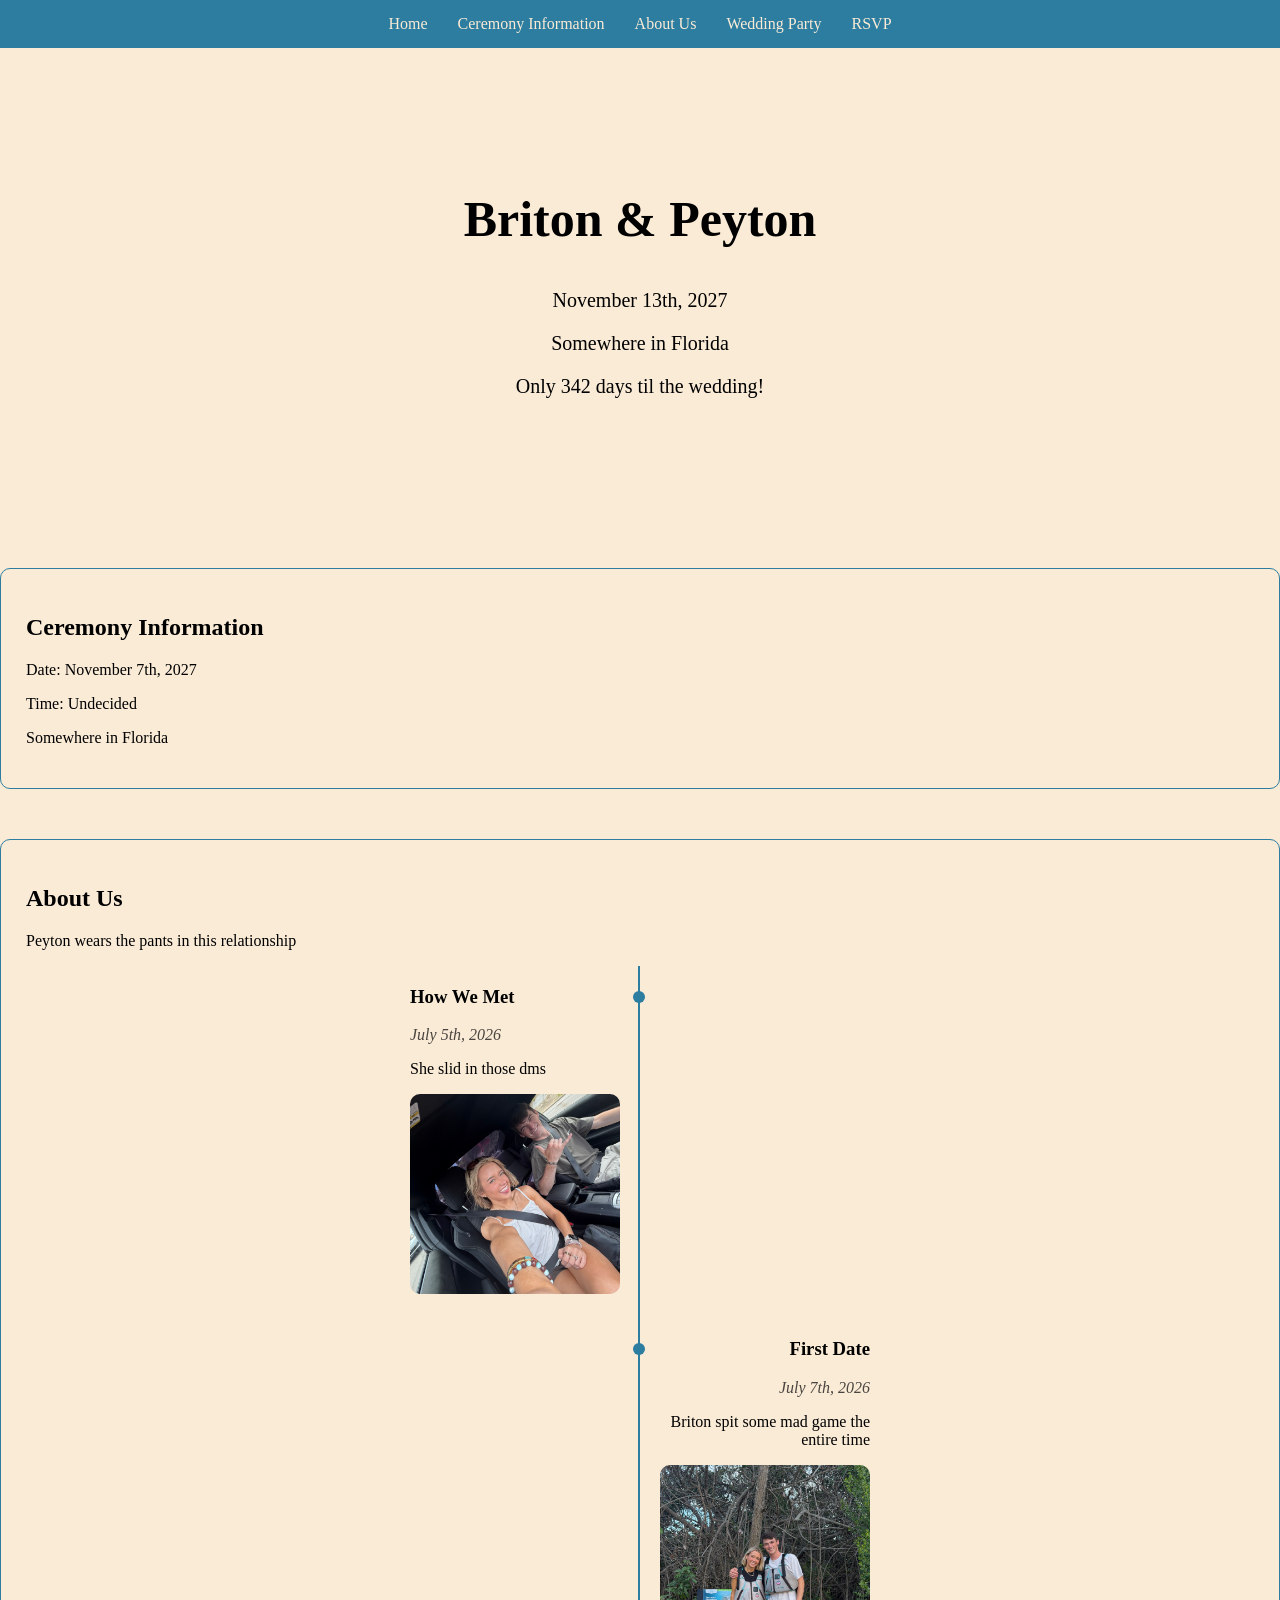
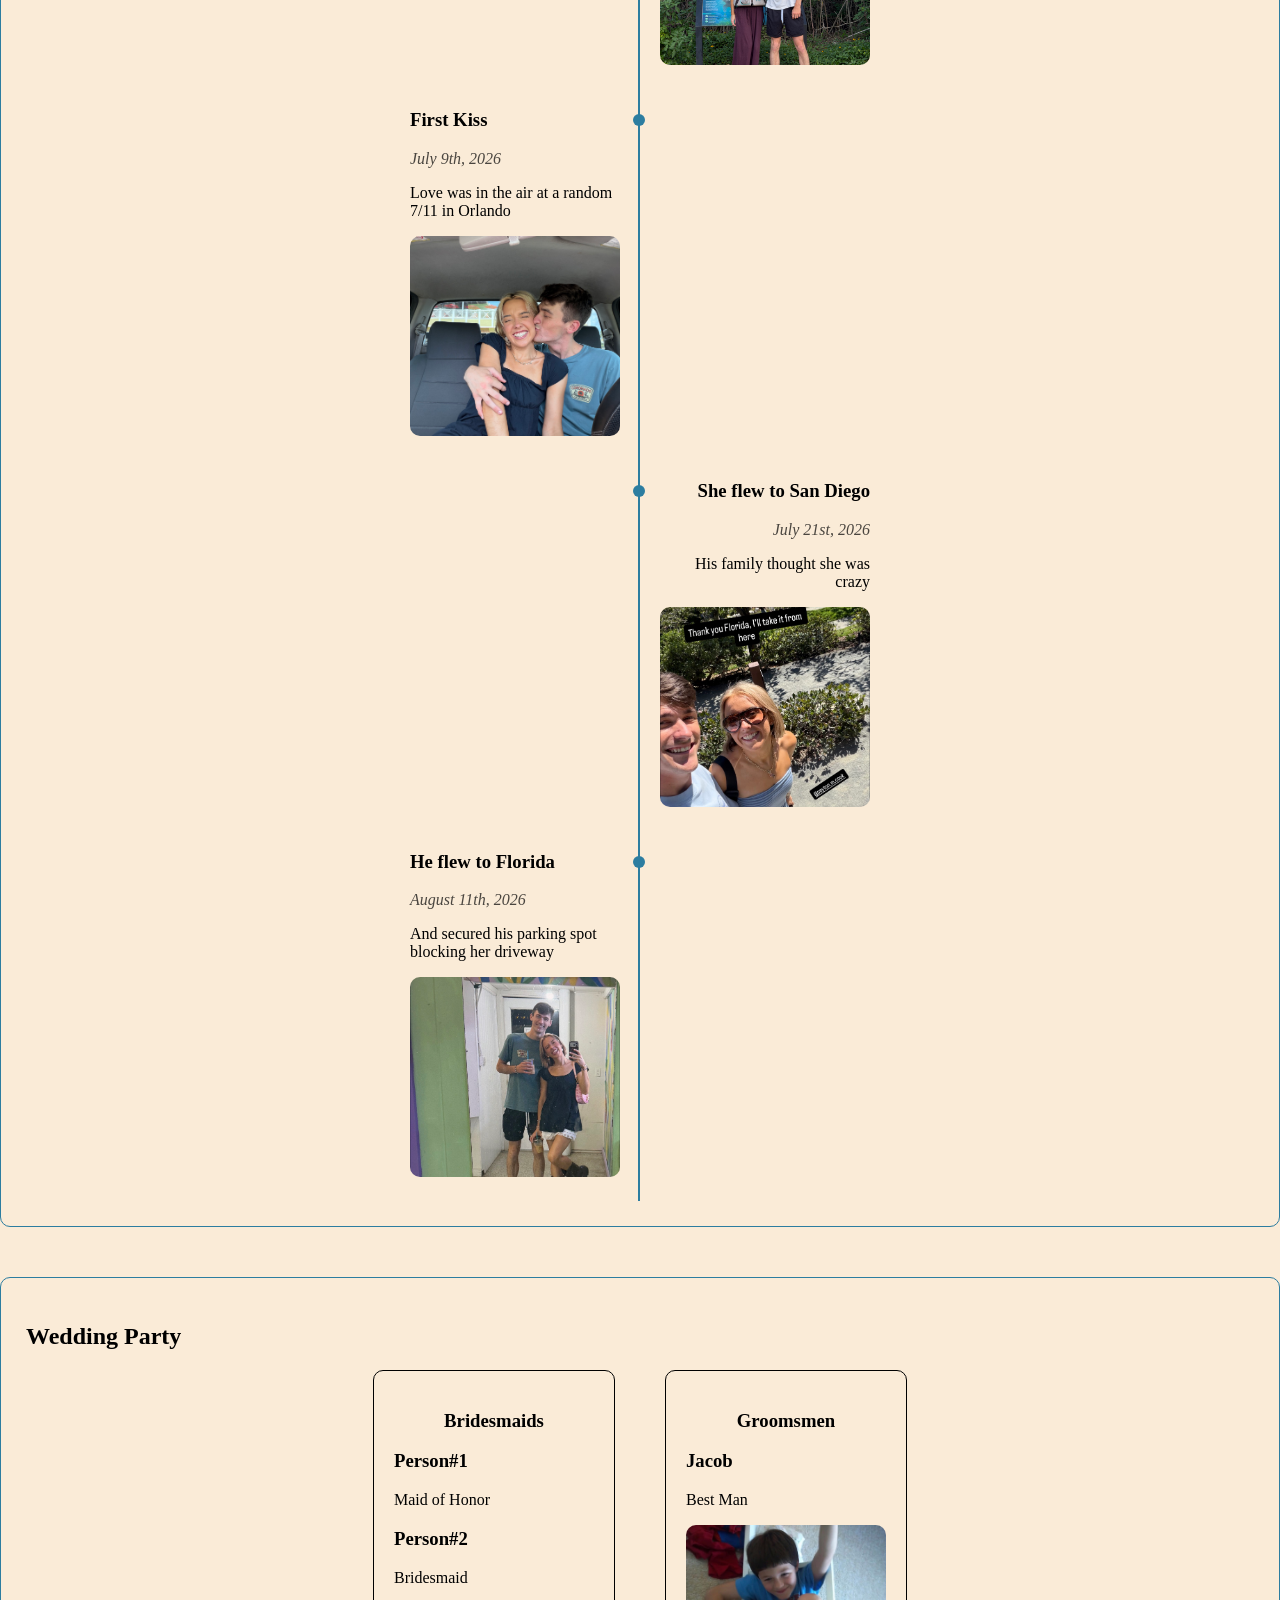
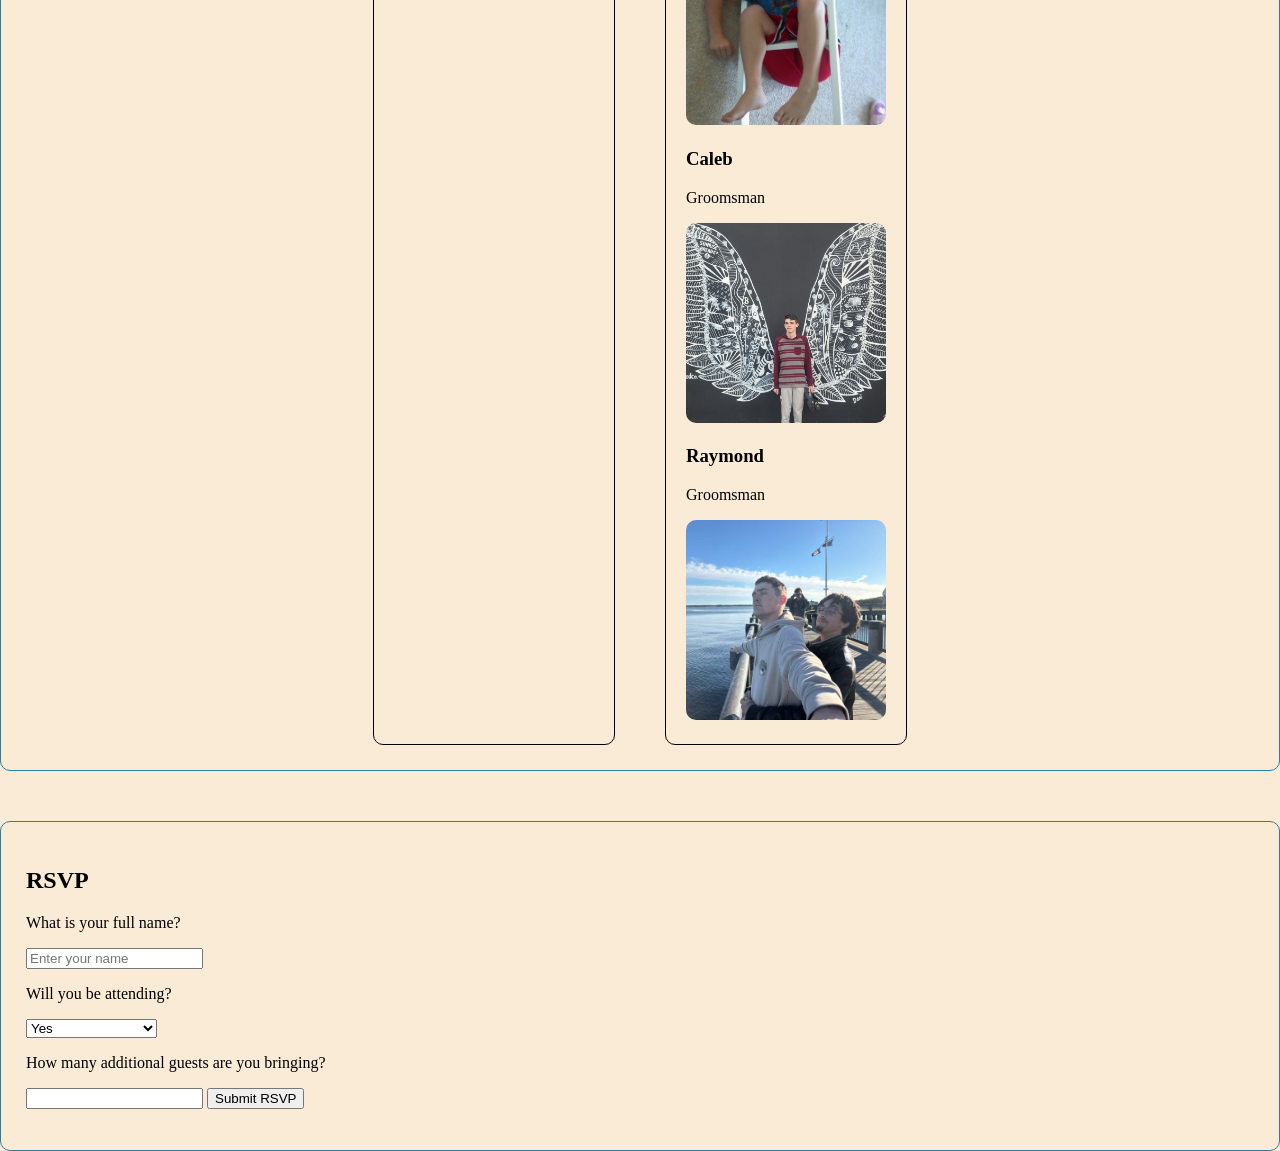
==== index.html @ 360da3d6 "Timelineadditions" ====
<!DOCTYPE html>
<html lang="en">
<head>
    <link rel="stylesheet" href="style.css">
    <meta charset="UTF-8">
    <meta name="viewport" content="width=device-width, initial-scale=1.0">
    <title>Breyton</title>
</head>
<!--NAVIGATION MENU-->
<body>
    <nav class="menu">
        <a href="#">Home</a>
        <a href="#ceremony">Ceremony Information</a>
        <a href="#about">About Us</a>
        <a href="#party">Wedding Party</a>
        <a href="#rsvp">RSVP</a>

</nav>
<section class="hero">
    <h1>
        Briton & Peyton
    </h1>
    <p>
        November 13th, 2027
    </p>
    <p>
        Somewhere in Florida
    </p>
    <p id="countdown">
        Countdown goes here
    </p>
</section>
<!--CEREMONY INFORMATION-->
<section id="ceremony">
    <h2>Ceremony Information</h2>
    <p>Date: November 7th, 2027</p>
    <p>Time: Undecided</p>
    <p>Somewhere in Florida</p>
</section>
<!--ABOUT US INFORMATION-->
<section id="about"> 
    <h2>About Us</h2>
    <p>Peyton wears the pants in this relationship</p>
    <div class="timeline">
        <div class="timeline-event">
            <h3>How We Met</h3>
            <p class="timeline-date">July 5th, 2026</p>
            <p>She slid in those dms</p>
            <img class="timeline-photo" src="images/IMG_6500.JPEG" alt="hangloose car">
        </div>
        <div class="timeline-event">
            <h3>First Date</h3>
            <p class="timeline-date">July 7th, 2026</p>
            <p>Briton spit some mad game the entire time</p>
            <img class="timeline-photo" src="images/IMG_2061_Original.jpg" alt="kayaking">
        </div>
        <div class="timeline-event">
            <h3>First Kiss</h3>
            <p class="timeline-date">July 9th, 2026</p>
            <p>Love was in the air at a random 7/11 in Orlando</p>
            <img class="timeline-photo" src="images/IMG_2457.jpeg" alt="cheek kiss">
        </div>
        <div class="timeline-event">
            <h3>She flew to San Diego</h3>
            <p class="timeline-date">July 21st, 2026</p>
            <p>His family thought she was crazy</p>
            <img class="timeline-photo san-diego-photo" src="images/instastory1.jpeg" alt="sandiegotrip">
        </div>
        <div class="timeline-event">
            <h3>He flew to Florida</h3>
            <p class="timeline-date">August 11th, 2026</p>
            <p>And secured his parking spot blocking her driveway</p>
            <img class="timeline-photo san-diego-photo" src="images/instastory2.jpeg" alt="floridatrip">            
        </div>
    </div>
</section>
<!--WEDDING PARTY INFORMATION-->
<section id="party">
    <h2>Wedding Party</h2>
    <div class="party-groups">
    <div>
        <h3 class="group-title">
            Bridesmaids
        </h3>
        <h3>
            Person#1
        </h3>
        <p>
            Maid of Honor
        </p>
        <h3>
            Person#2
        </h3>
        <p>
            Bridesmaid
        </p>
    </div>
    <div>
        <h3 class="group-title">
            Groomsmen
        </h3>
        <h3>
            Jacob
        </h3>
        <p>
            Best Man
        </p>
        <img class="timeline-photo" src="images/jacob.jpeg" alt="jacob">
        <h3>
            Caleb
        </h3>
        <p>
            Groomsman
        </p>
        <img class="timeline-photo" src="images/caleb.jpeg" alt="caleb">
        <h3>Raymond</h3>
        <p>Groomsman</p>
        <img class="timeline-photo" src="images/raymond.jpeg" alt="raymond">
    
    </div> 
    </div>
</section>
<section id="rsvp">
    <h2>RSVP</h2>
    <p>What is your full name?</p>
    <input type="text" id="guest-name" placeholder="Enter your name">
    <p>Will you be attending?</p>
    <select id="attending">
        <option>Yes</option>
        <option>ABSOLUTELY not</option>
    </select>
    <p>How many additional guests are you bringing?</p>
    <input type="number" id="guest-count">
    <button id="submit-rsvp">Submit RSVP</button>
    <p id="rsvp-message"></p>
</section>
<script src="script.js"></script>
</body>
</html>
---- style.css ----
body {
    margin: 0;
    overflow-x:hidden;
    background-color:antiquewhite;
}
.menu{
    display: flex;
    gap: 30px;
    background-color: #2c7da0;
    padding: 15px;
    width: 100%;
    box-sizing: border-box;
    justify-content: center;
    position: sticky;
    top: 0;
    z-index: 1000;
}
.menu a{
    text-decoration: none;
    color: antiquewhite;
    transition: color 0.3s, transform 1.0s;
    display: inline-block;
}
.menu a:hover {
    font-weight: bold;
    transform: scale(1.1);
}
#ceremony, #about, #party, #rsvp {
    margin-top: 50px;
    border: 1px solid #2c7da0;
    padding: 25px;
    border-radius: 10px;
    scroll-margin-top: 200px;
}
.party-groups {
    display: flex;
    gap: 50px;
    justify-content: center;

}
.party-groups div{
    background-color: antiquewhite;
    padding: 20px;
    border: 1px solid black;
    border-radius: 10px;
    width: 200px;
}
.group-title {
    text-align: center;
}
.hero {
    text-align: center;
    padding: 100px 20px;
}

.hero h1 {
    font-size: 50px;
}
.hero p{
    font-size: 20px;
}
.timeline-event {
    padding: 20px;
    position: relative;
    width: 50%;
    box-sizing: border-box;
}
.timeline {
    width: 500px;
    margin: auto;
    position: relative;
}
.timeline-event::before {
    content: "";
    width: 12px;
    height: 12px;
    display: block;
    background-color: #2c7da0;
    border-radius: 50%;
    position: absolute;
    transform: translate(50%);
    top: 25px;
    right: 1px;
}
.timeline-event h3 {
    margin-top: 0;
    color: rgb(0, 0, 0);
}
.timeline-event:nth-child(even)::before {
    left: -13px;
    right: auto;
}
.timeline-event:nth-child(even) {
    text-align: right;
    margin-left: 50%;
}
.timeline-date {
    font-style: italic;
    opacity: 0.7;
    margin: 5px 0;
}
.timeline::before {
    content: "";
    width: 2px;
    height: 100%;
    background-color: #2c7da0;
    position: absolute;
    left: calc(50% - 1px);
    transform: translateX(-50%);
}
.timeline-photo {
    width: 100%;
    height: 200px;
    border-radius: 10px;
    object-fit: cover;
    transition: transform 0.3s;
}
.san-diego-photo {
    object-position: center 40%;
}
.timeline-photo:hover {
    transform: scale(1.05);
}
html {
    scroll-behavior: smooth;
    scroll-padding-top: 65px;
}
@media (max-width: 600px) {
     html {
        scroll-padding-top: 220px;
    }
    .timeline::before {
        left: 0;
        transform: none;
    }
    .timeline-event::before {
        left: 1px;
        right: auto;
        transform: translateX(-50%);
    }
    .timeline-event:nth-child(even)::before {
        left: 1px;
        right: auto;
        transform: translateX(-50%);
    }
    .party-groups {
        flex-direction: column;
    }
    .menu {
        flex-direction: column;
        gap: 20px;
        transition: transform 0.3s;
        align-items: center;
    }
    .timeline {
        width: 100%;
    }
    .timeline-event {
        width: 100%;
        margin-left: 0;
        text-align: left;
    }
        .timeline-event:nth-child(even) {
        margin-left: 0;
        text-align: left;
    }
    #ceremony, #about, #party {
    scroll-margin-top: 145px;
    }
    .timeline-photo {
        height: auto;
        object-fit: contain;
    }
    .menu a:hover {
    font-weight: bold;
    transform: scale(1.03);
}
}
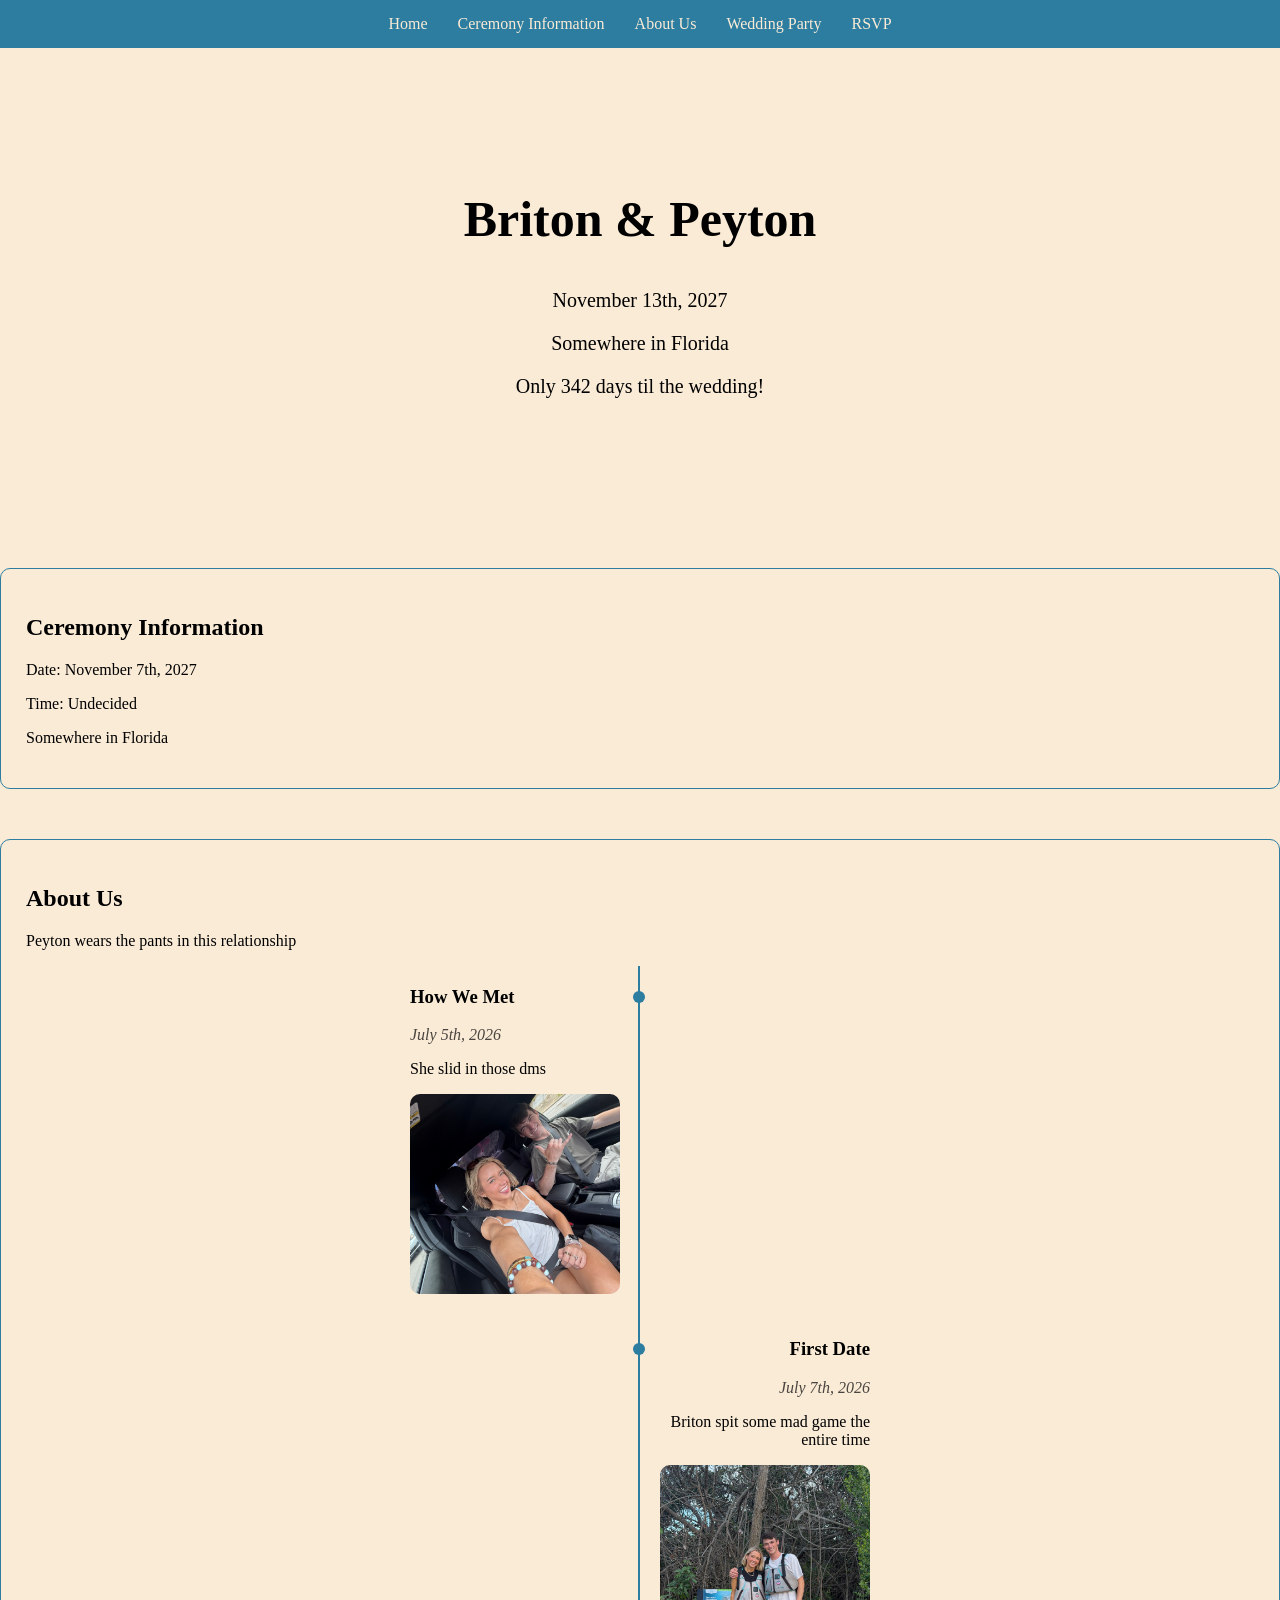
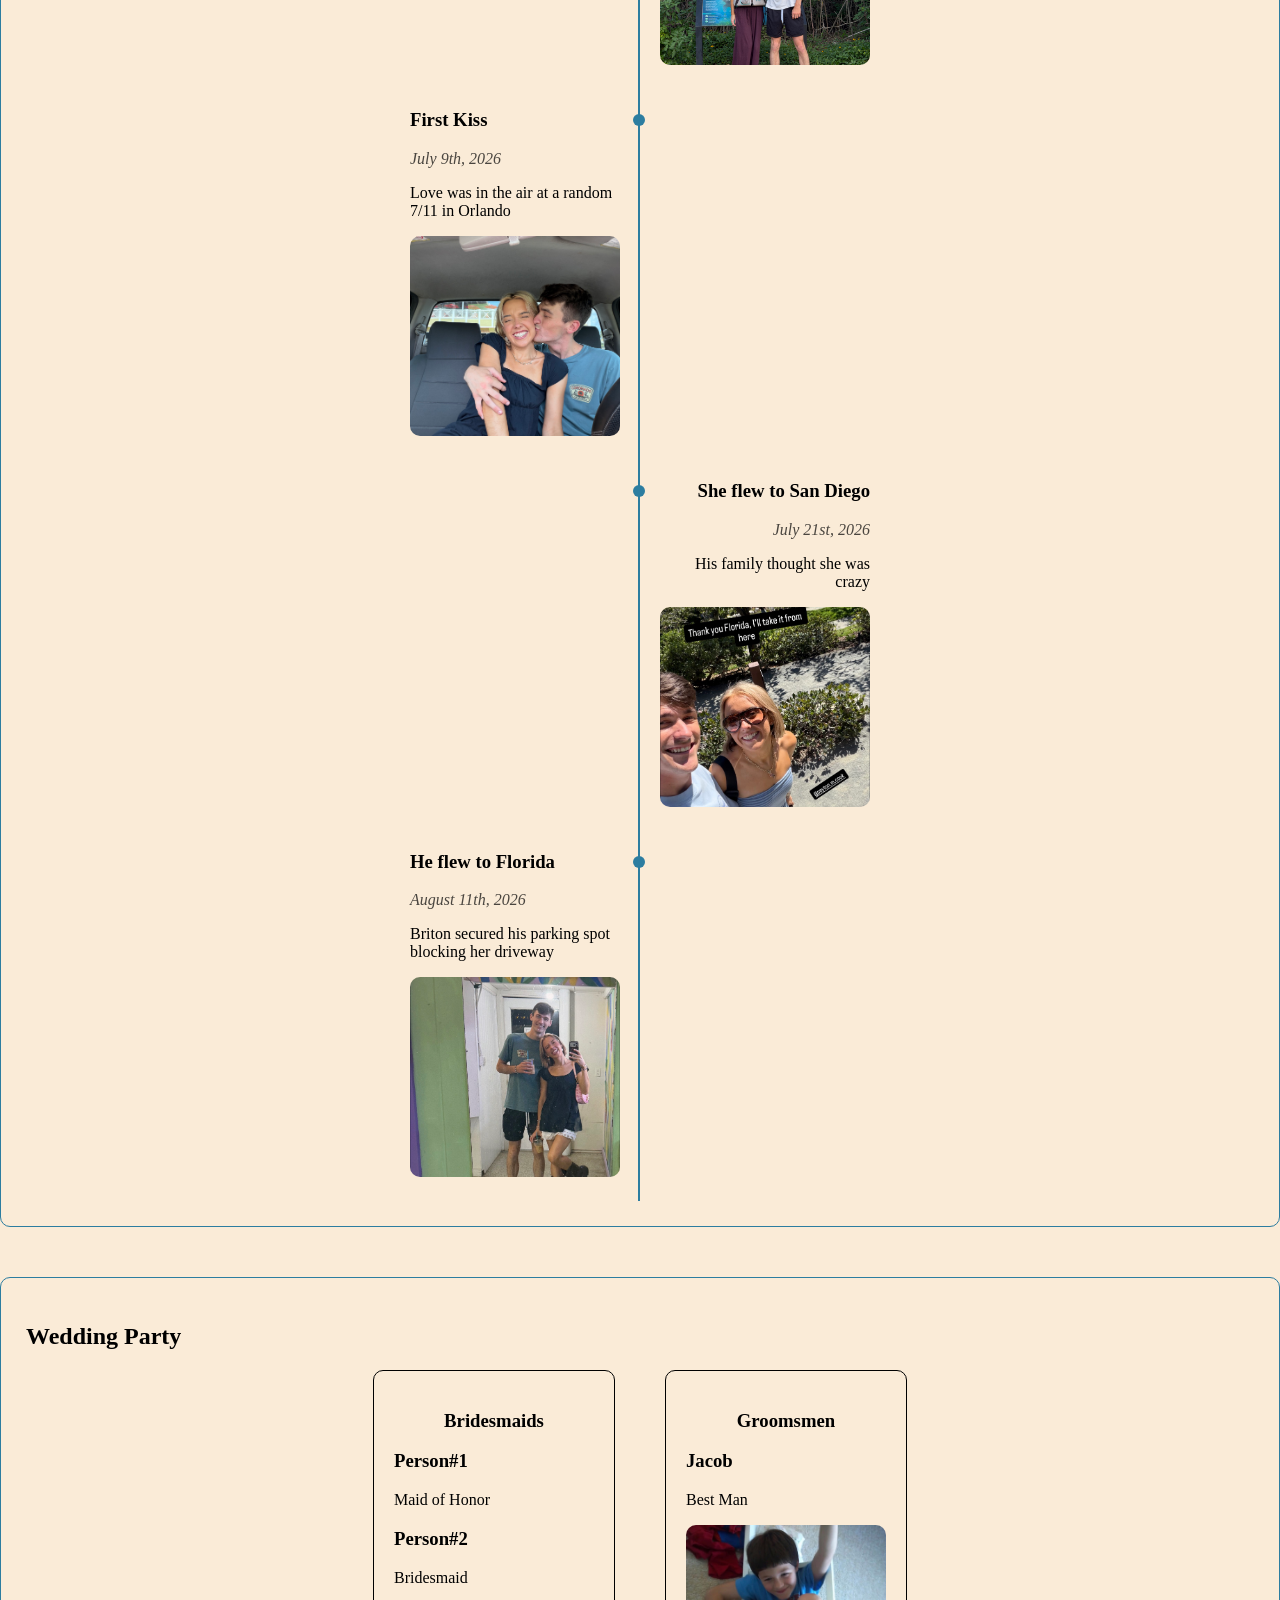
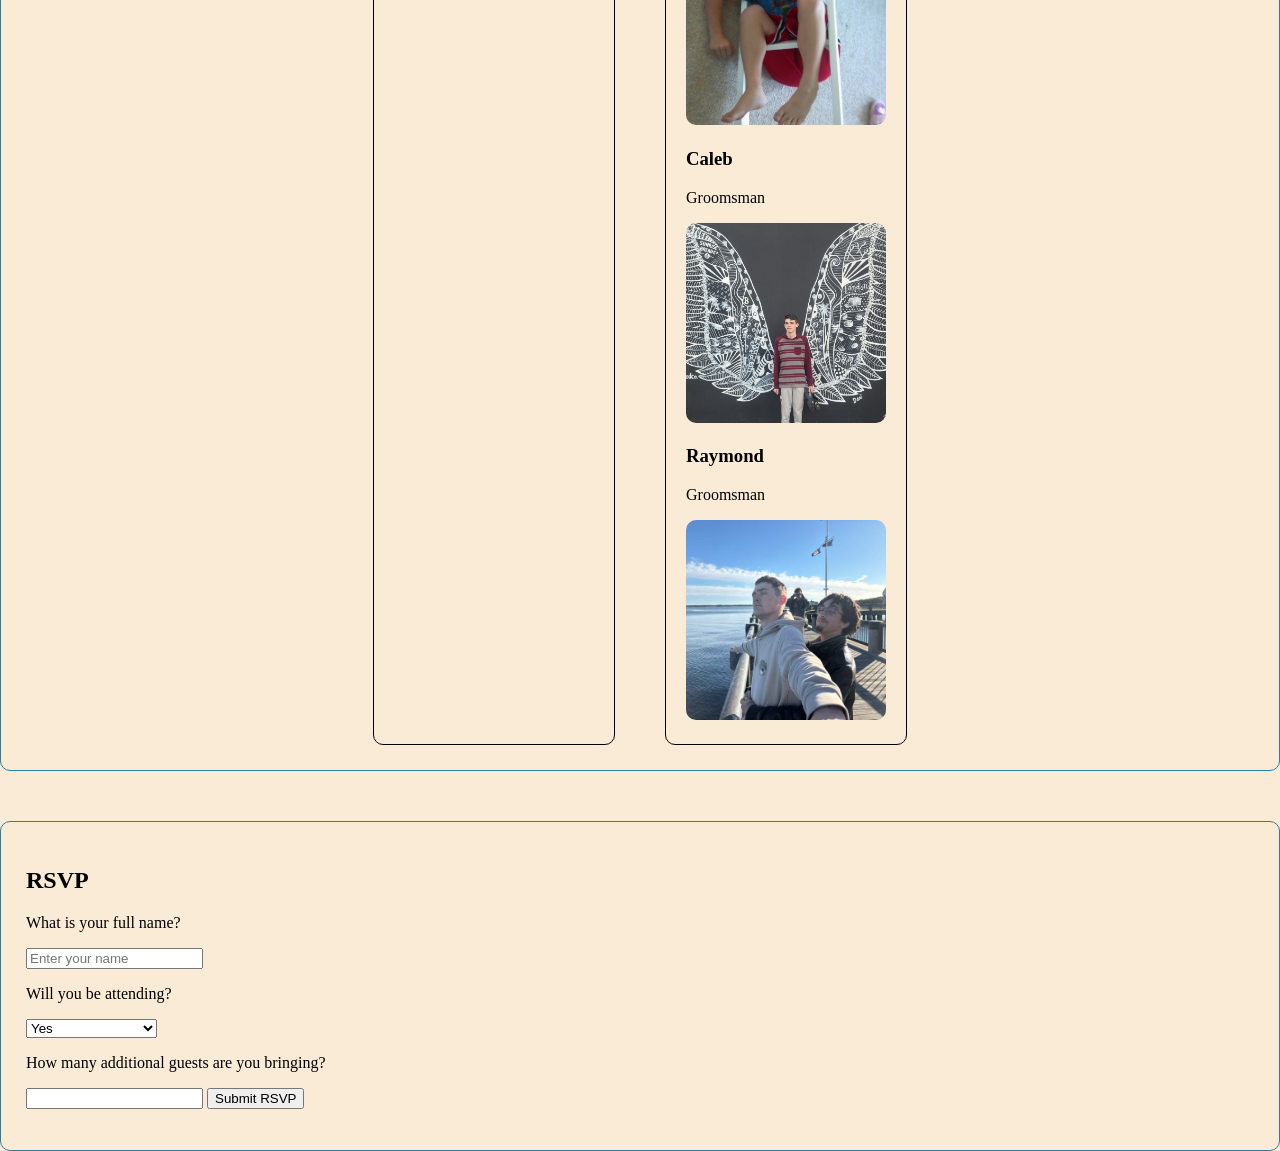
==== commit 273f9b6d: "4513451341234124" ====
--- a/index.html
+++ b/index.html
@@ -69,7 +69,7 @@
         <div class="timeline-event">
             <h3>He flew to Florida</h3>
             <p class="timeline-date">August 11th, 2026</p>
-            <p>And secured his parking spot blocking her driveway</p>
+            <p>Briton secured his parking spot blocking her driveway</p>
             <img class="timeline-photo san-diego-photo" src="images/instastory2.jpeg" alt="floridatrip">            
         </div>
     </div>
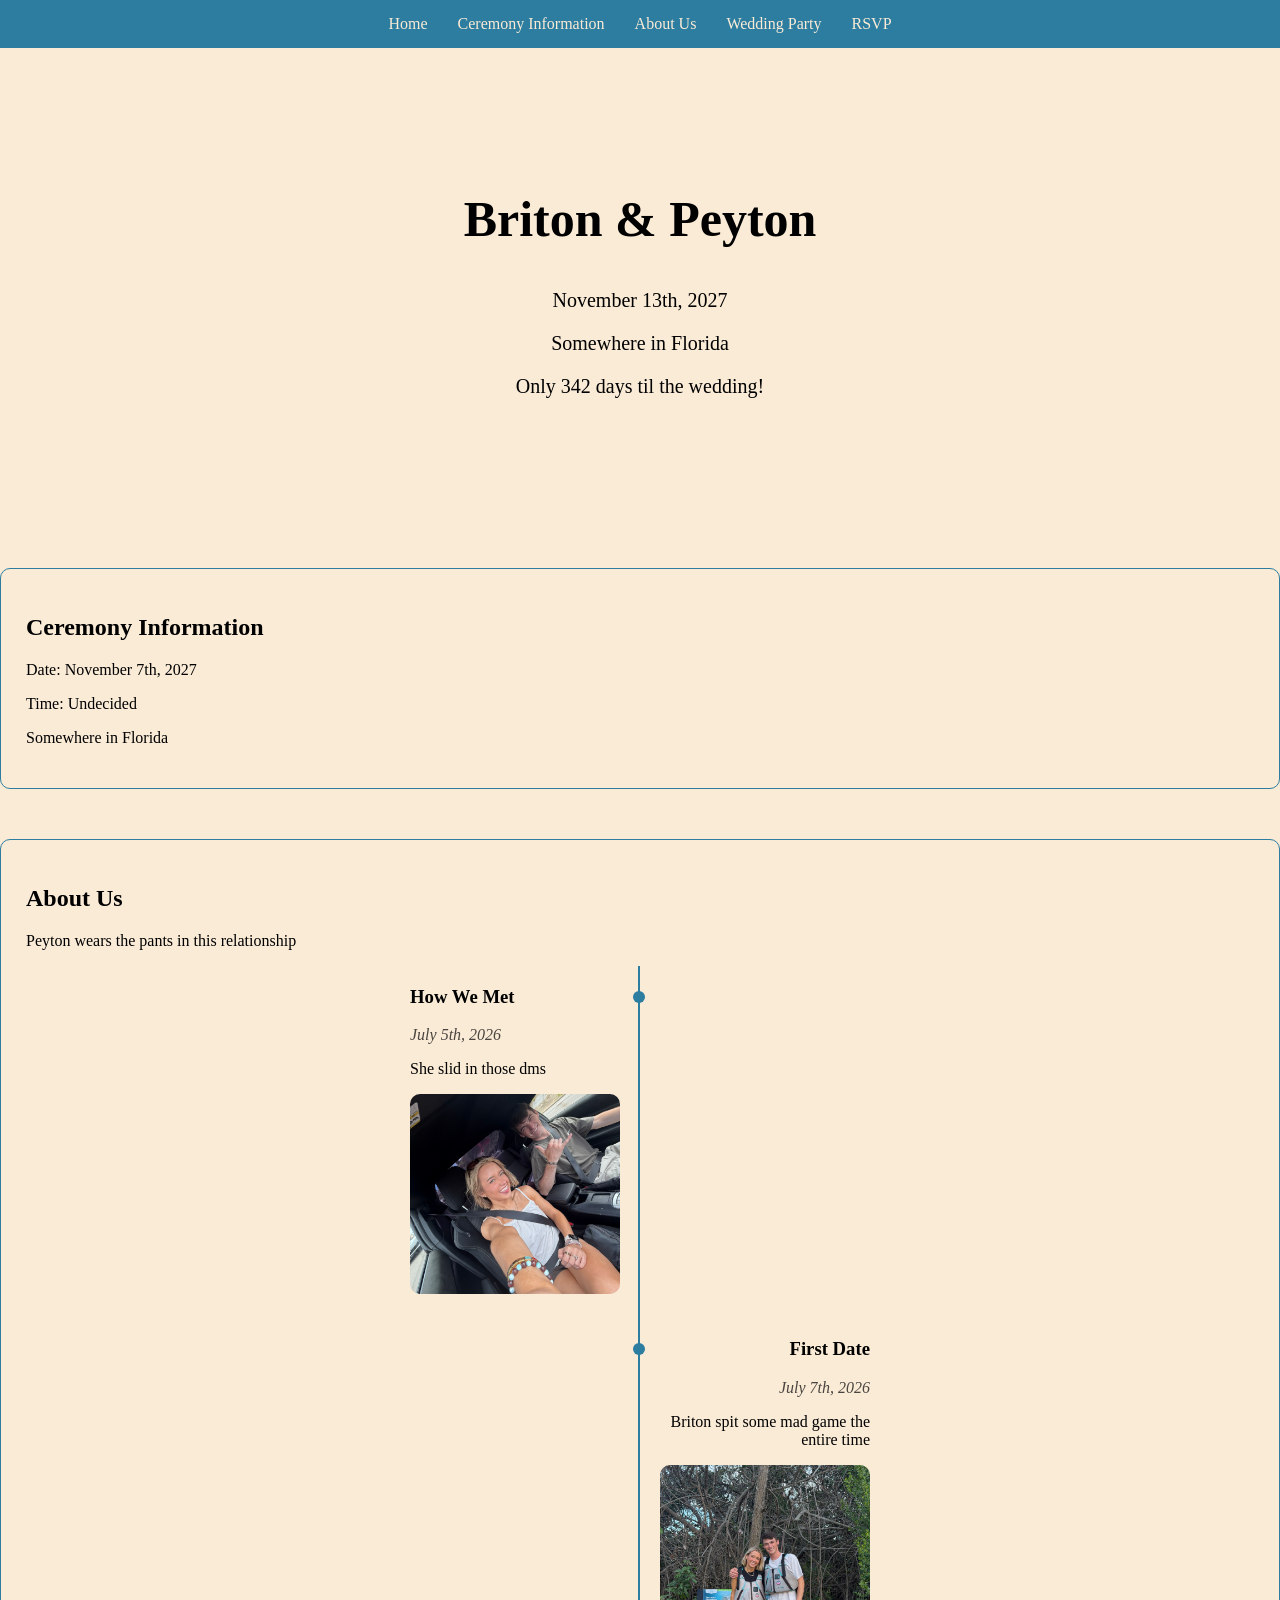
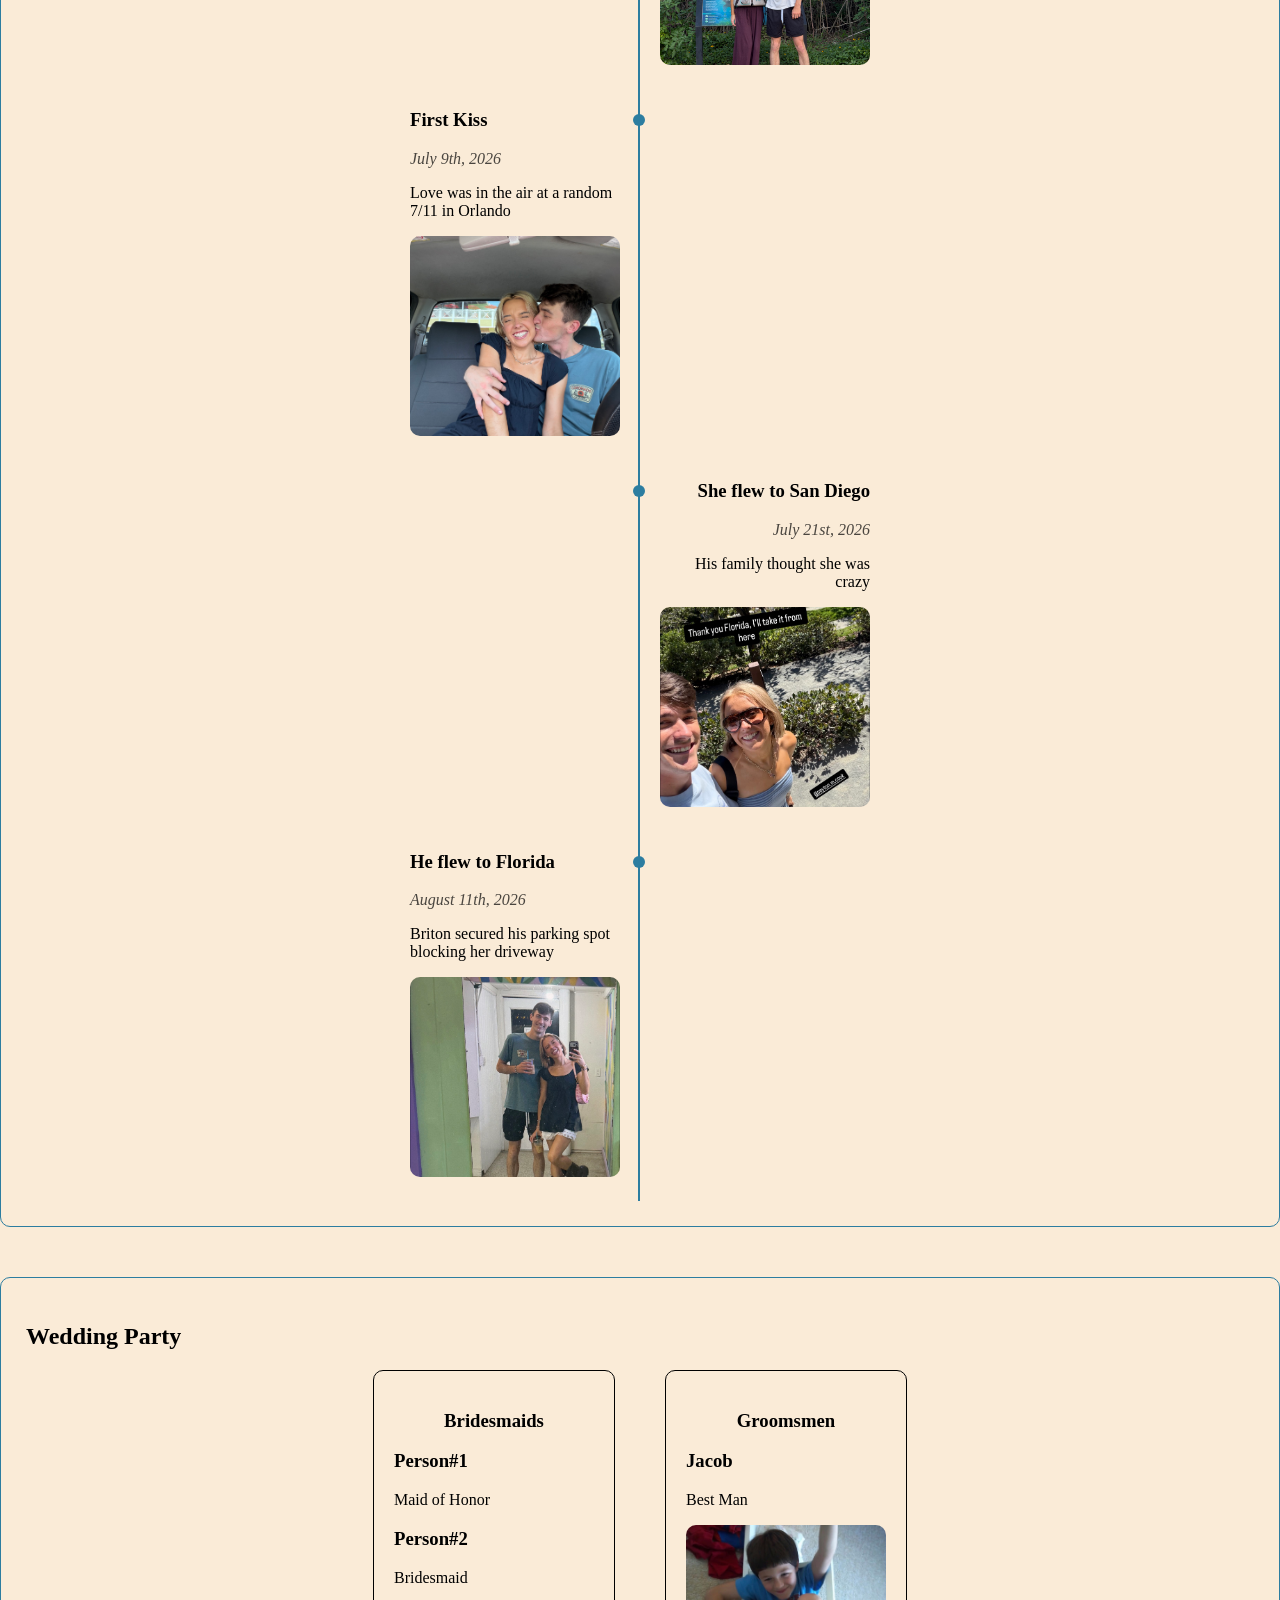
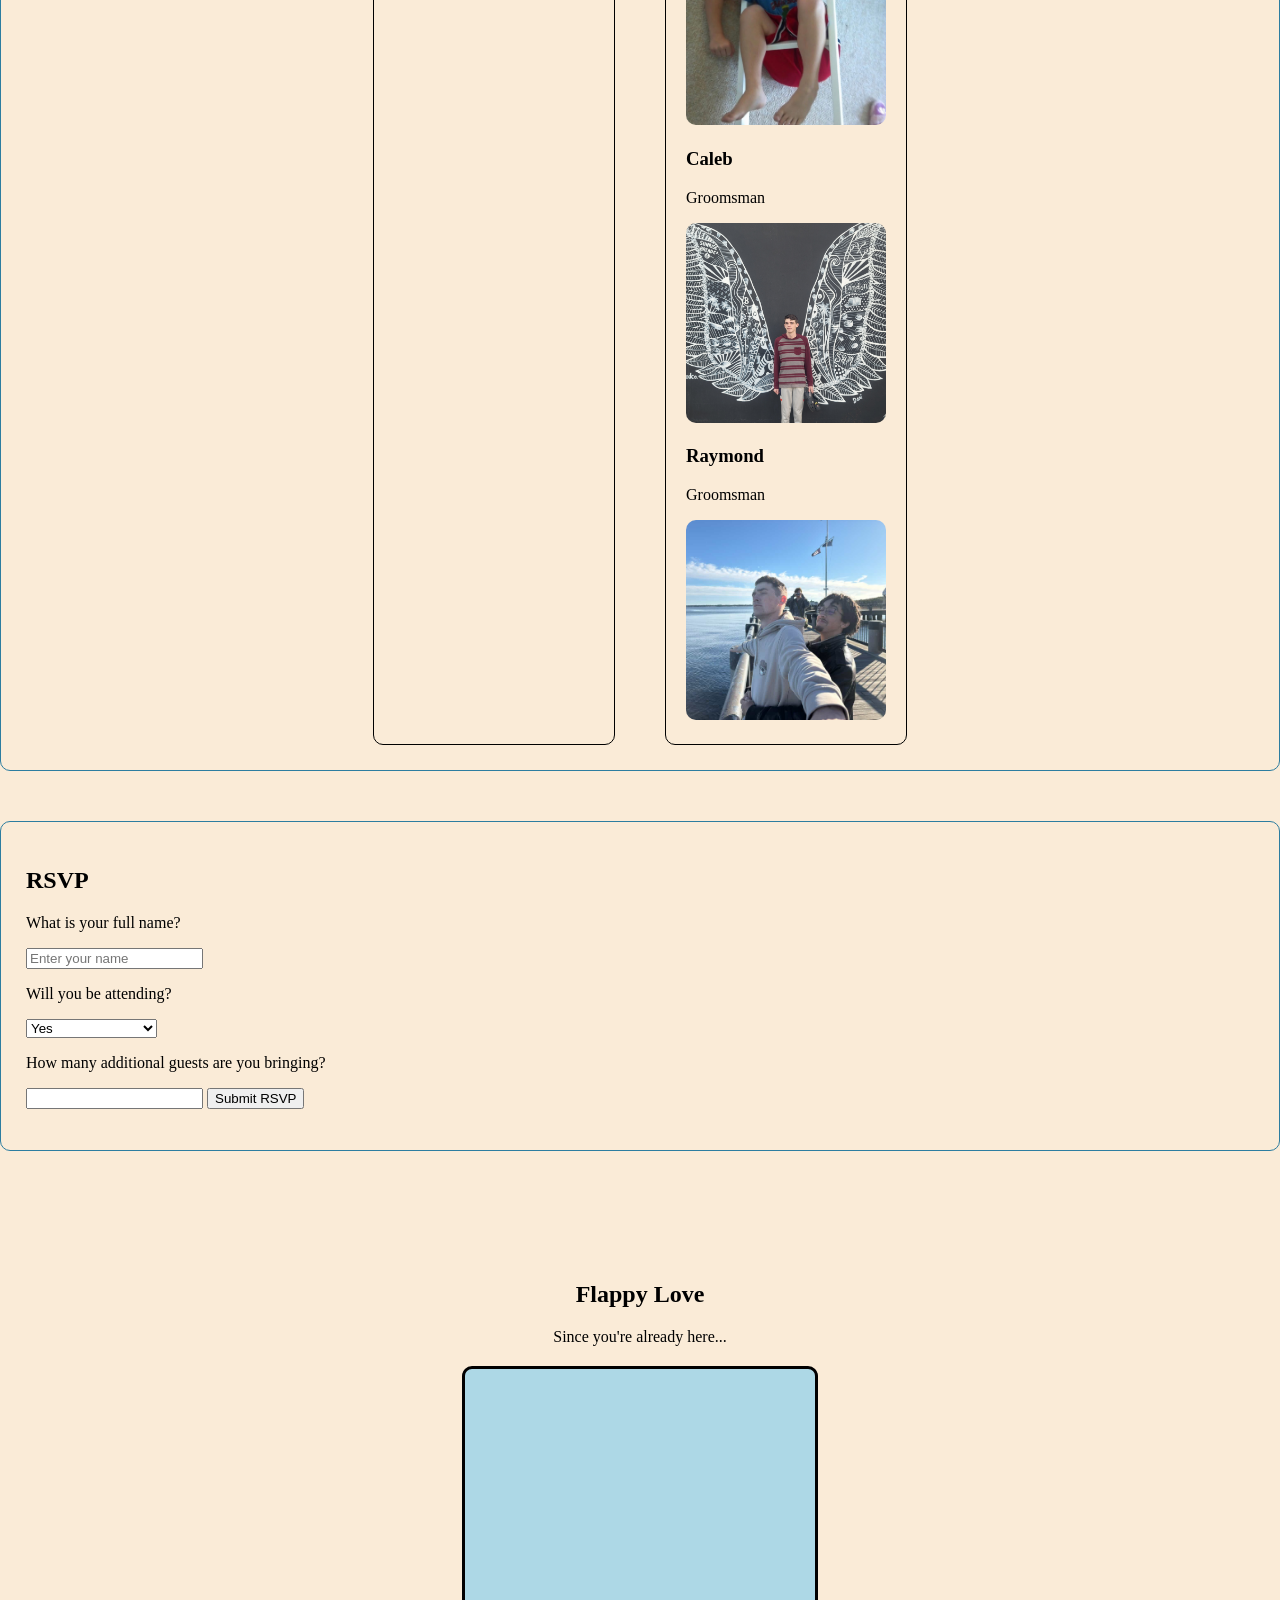
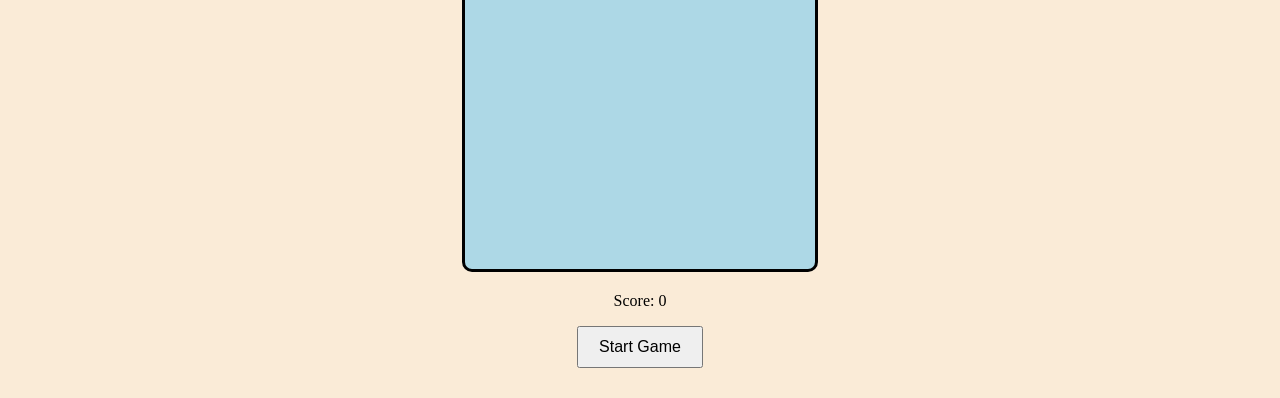
==== commit c4081b90: "43214234" ====
--- a/index.html
+++ b/index.html
@@ -134,6 +134,15 @@
     <button id="submit-rsvp">Submit RSVP</button>
     <p id="rsvp-message"></p>
 </section>
+<section id="flappy-section">
+    <h2>Flappy Love</h2>
+    <p>Since you're already here...</p>
+
+    <canvas id="flappy-game" width="350" height="500"></canvas>
+
+    <p id="flappy-score">Score: 0</p>
+    <button id="flappy-start">Start Game</button>
+</section>
 <script src="script.js"></script>
 </body>
 </html>
--- a/style.css
+++ b/style.css
@@ -121,6 +121,26 @@
 .timeline-photo:hover {
     transform: scale(1.05);
 }
+#flappy-section {
+    text-align: center;
+    margin-top: 80px;
+    padding: 30px;
+}
+
+#flappy-game {
+    display: block;
+    margin: 20px auto;
+    background-color: lightblue;
+    border: 3px solid black;
+    border-radius: 10px;
+    max-width: 100%;
+}
+
+#flappy-start {
+    padding: 10px 20px;
+    font-size: 16px;
+    cursor: pointer;
+}
 html {
     scroll-behavior: smooth;
     scroll-padding-top: 65px;
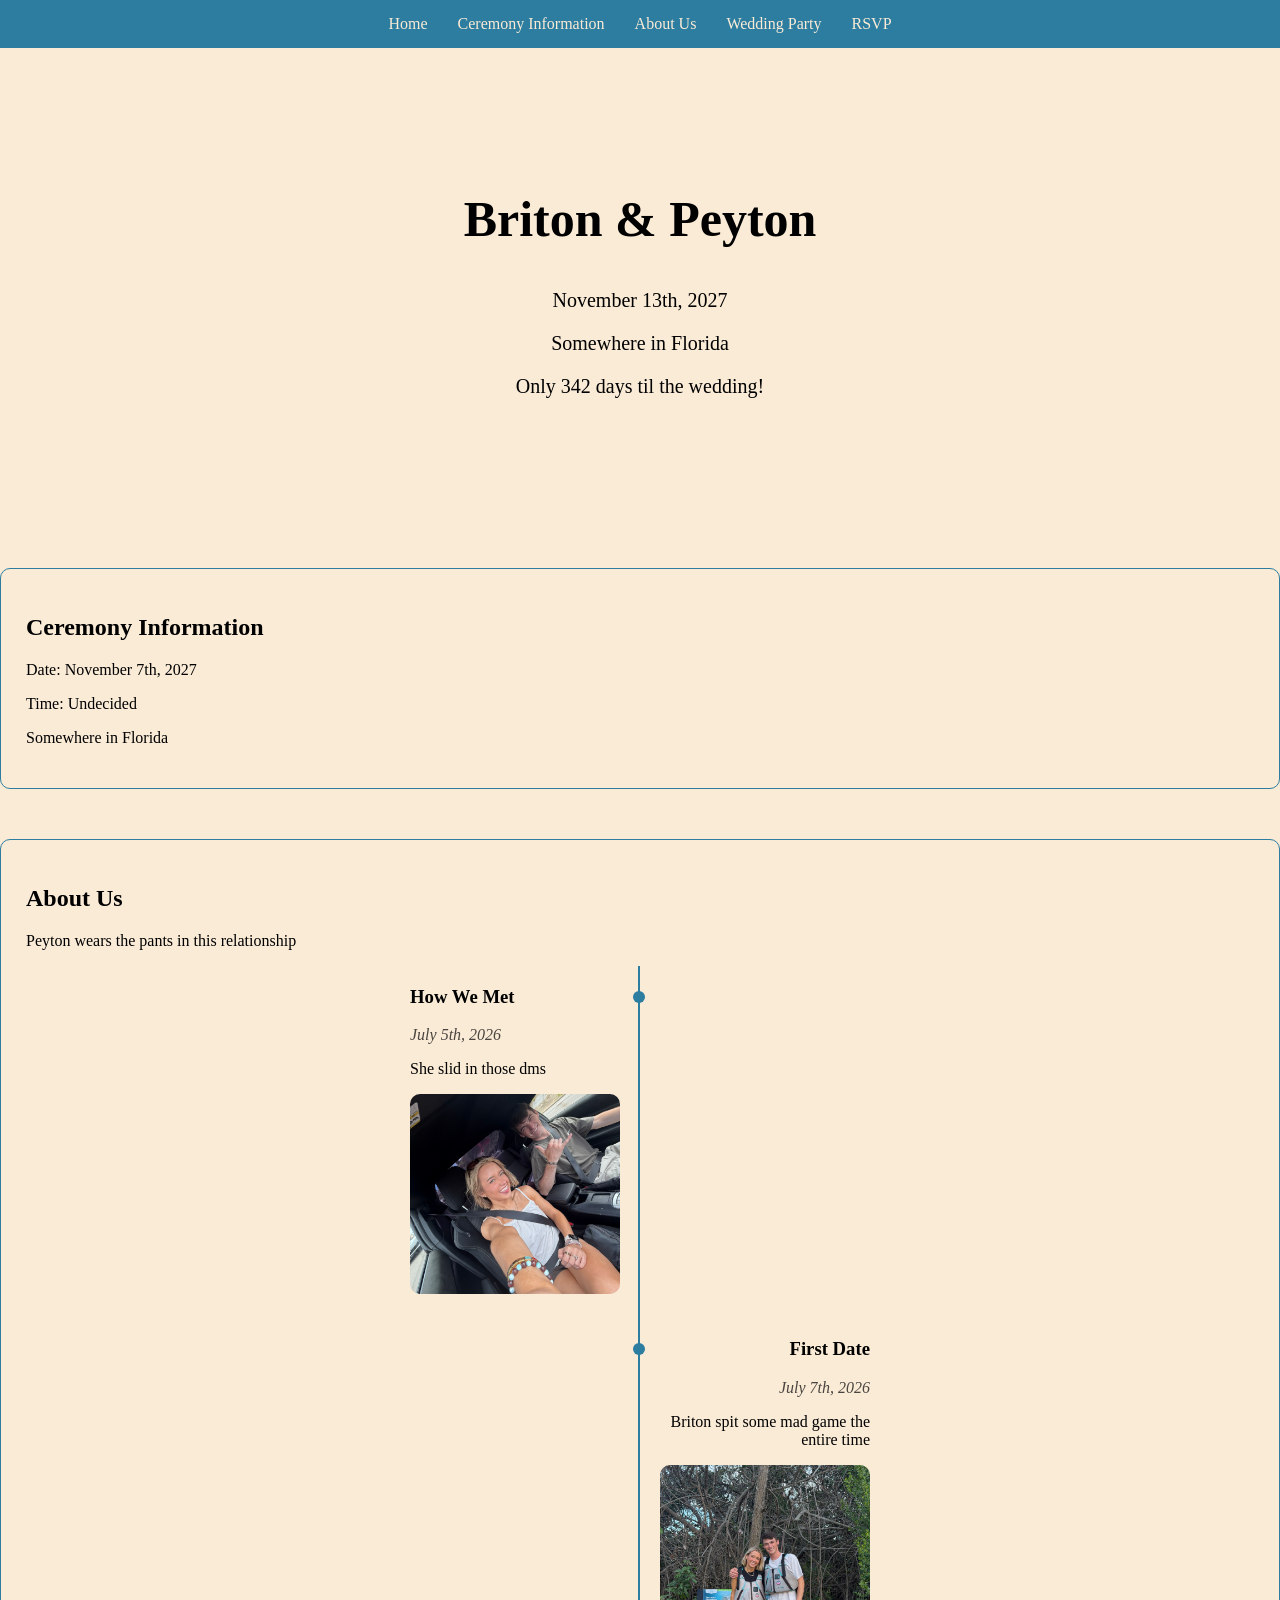
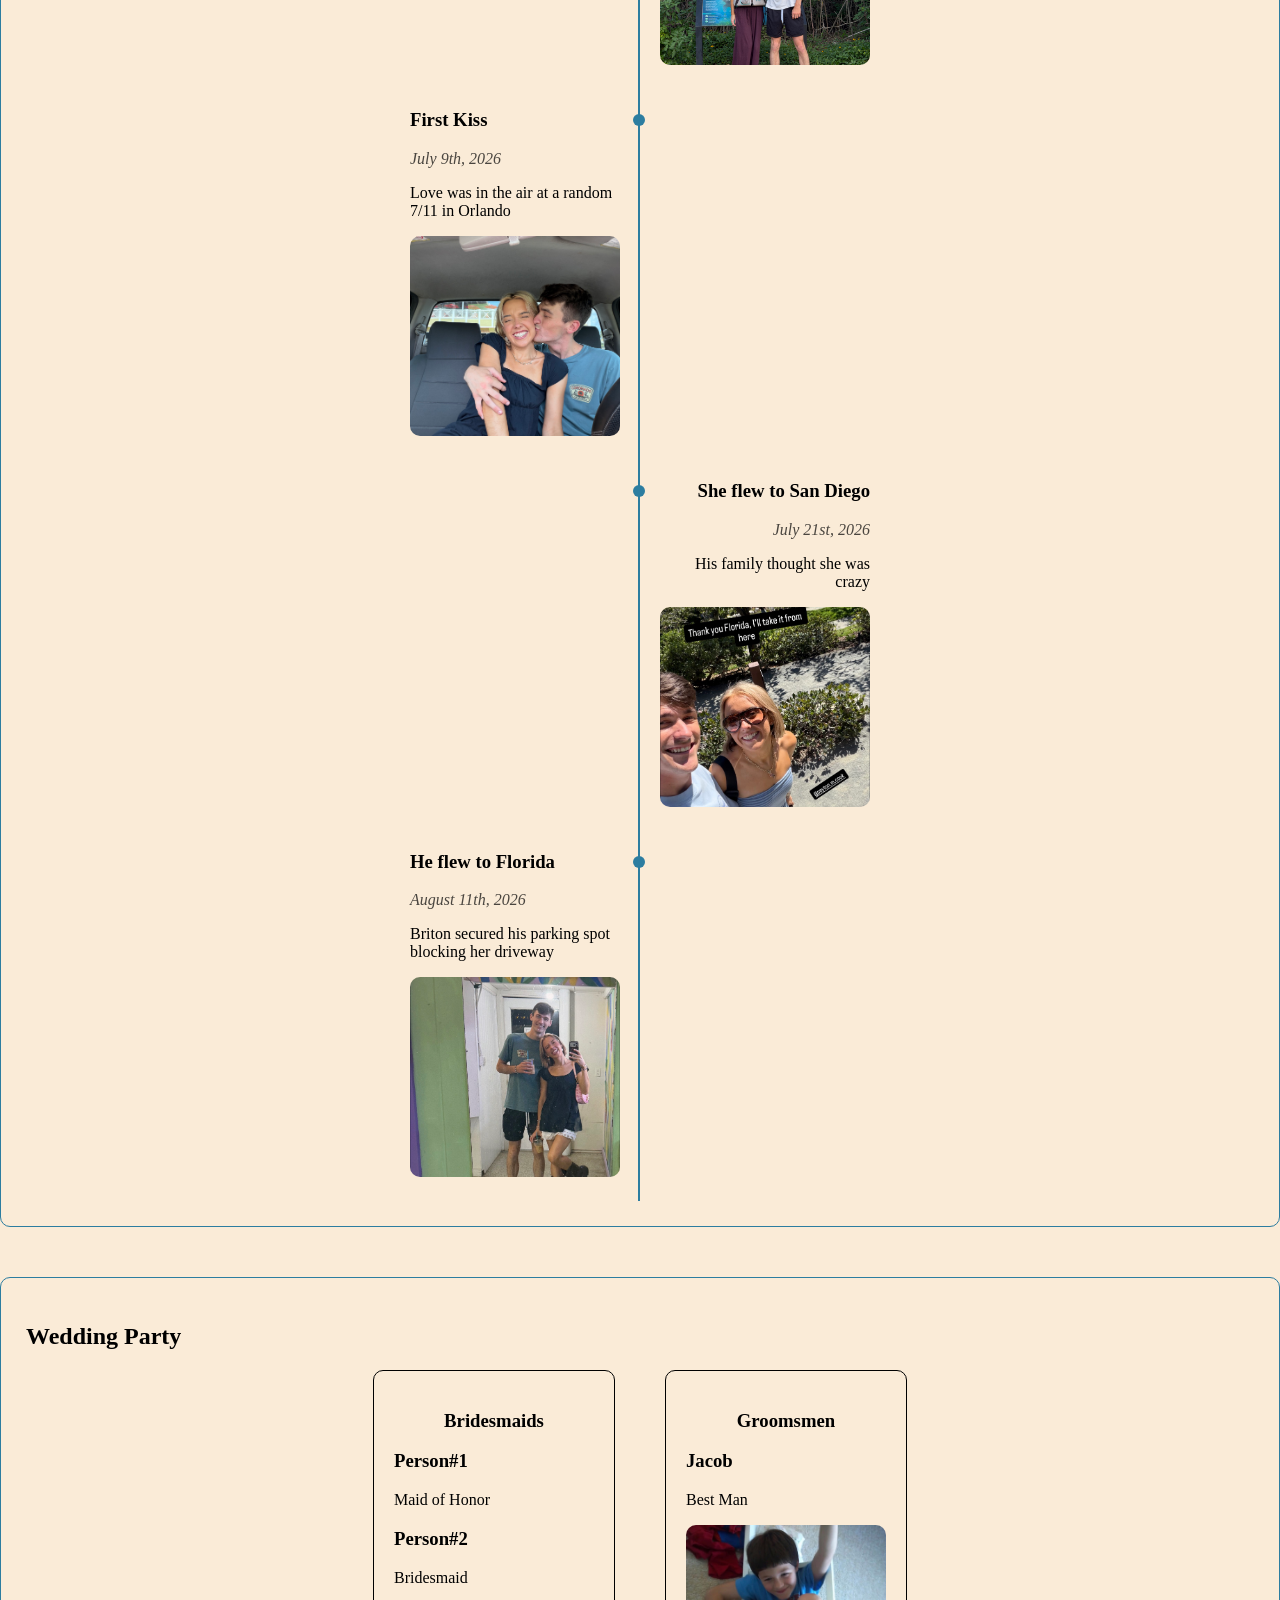
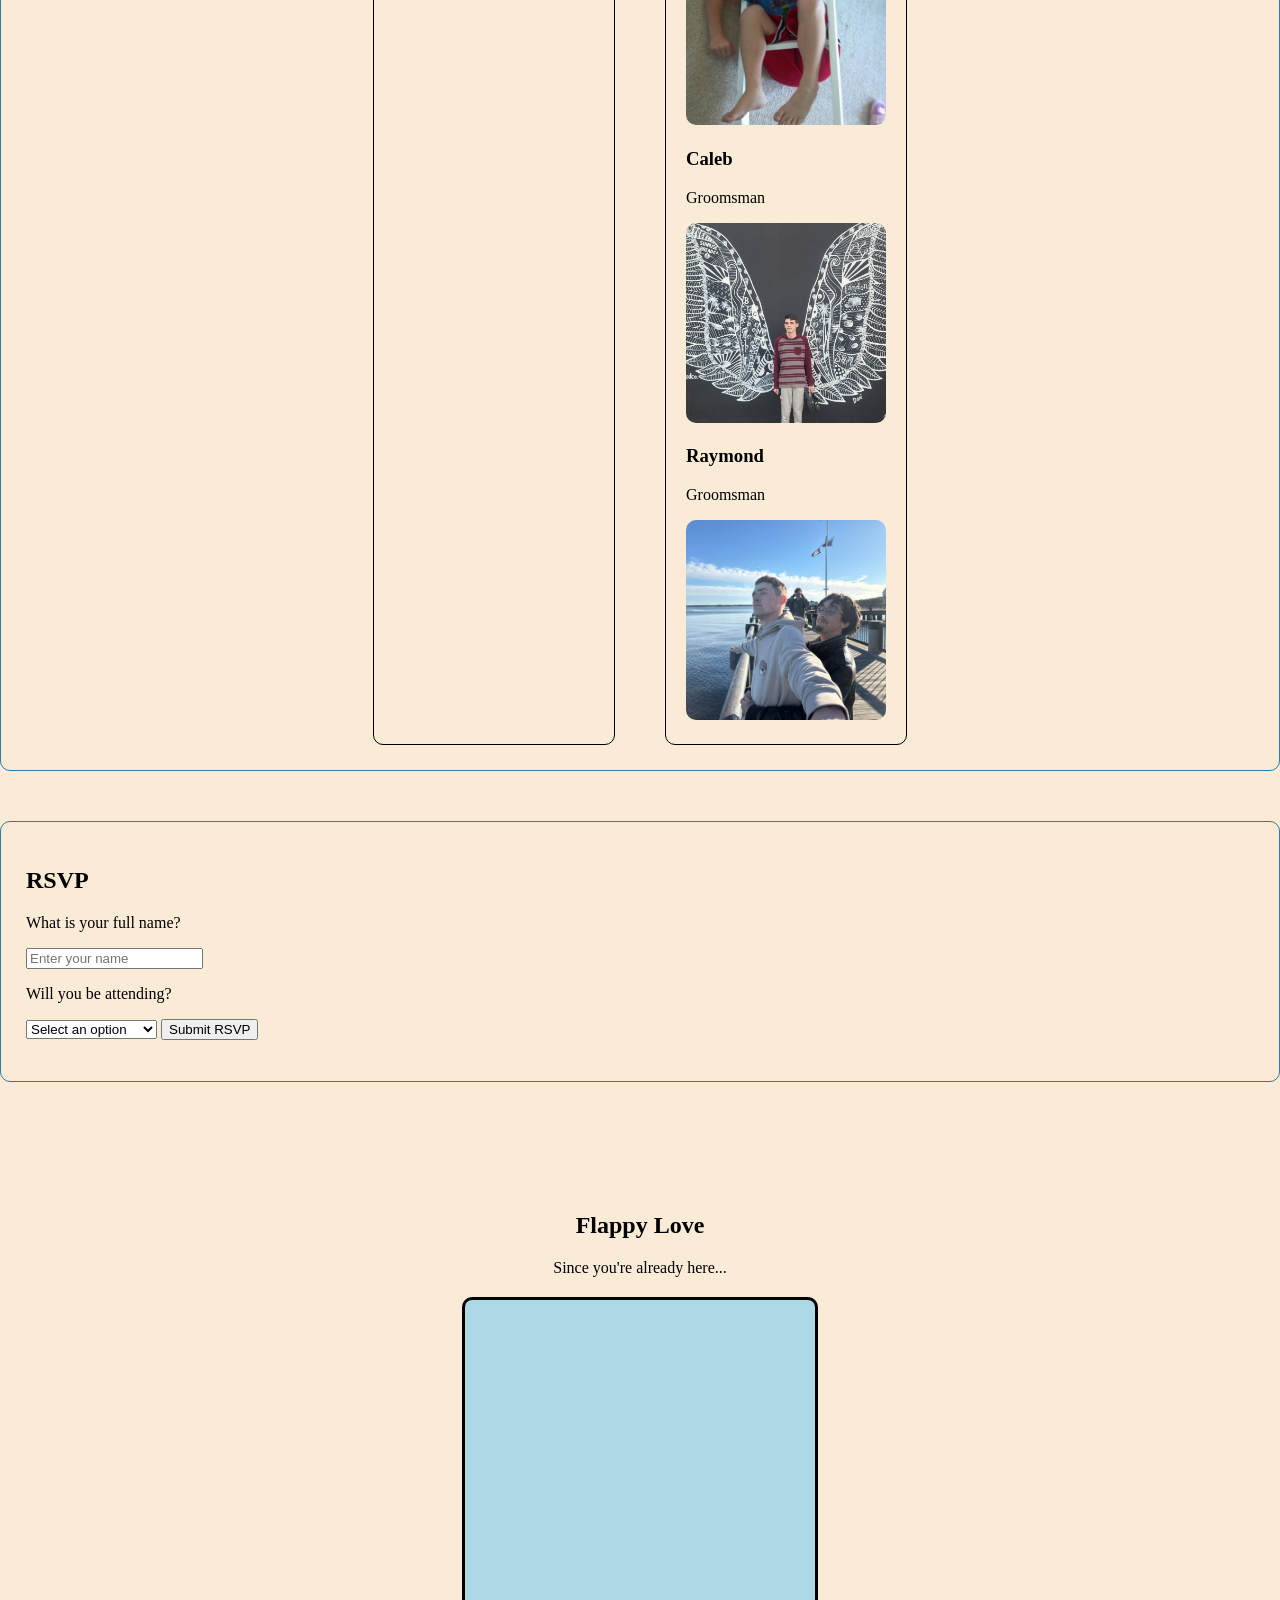
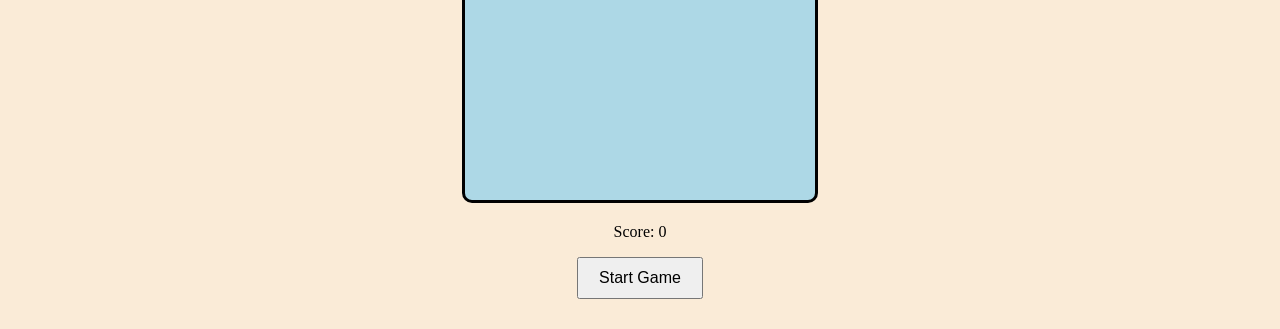
==== commit e5f9d956: "786876876" ====
--- a/index.html
+++ b/index.html
@@ -126,14 +126,23 @@
     <input type="text" id="guest-name" placeholder="Enter your name">
     <p>Will you be attending?</p>
     <select id="attending">
+        <option>Select an option</option>
         <option>Yes</option>
         <option>ABSOLUTELY not</option>
     </select>
+    <div id="guest-question">
     <p>How many additional guests are you bringing?</p>
     <input type="number" id="guest-count">
+    </div>
     <button id="submit-rsvp">Submit RSVP</button>
     <p id="rsvp-message"></p>
 </section>
+
+
+
+
+
+
 <section id="flappy-section">
     <h2>Flappy Love</h2>
     <p>Since you're already here...</p>
--- a/style.css
+++ b/style.css
@@ -121,6 +121,9 @@
 .timeline-photo:hover {
     transform: scale(1.05);
 }
+#guest-question {
+    display: none;
+}
 #flappy-section {
     text-align: center;
     margin-top: 80px;
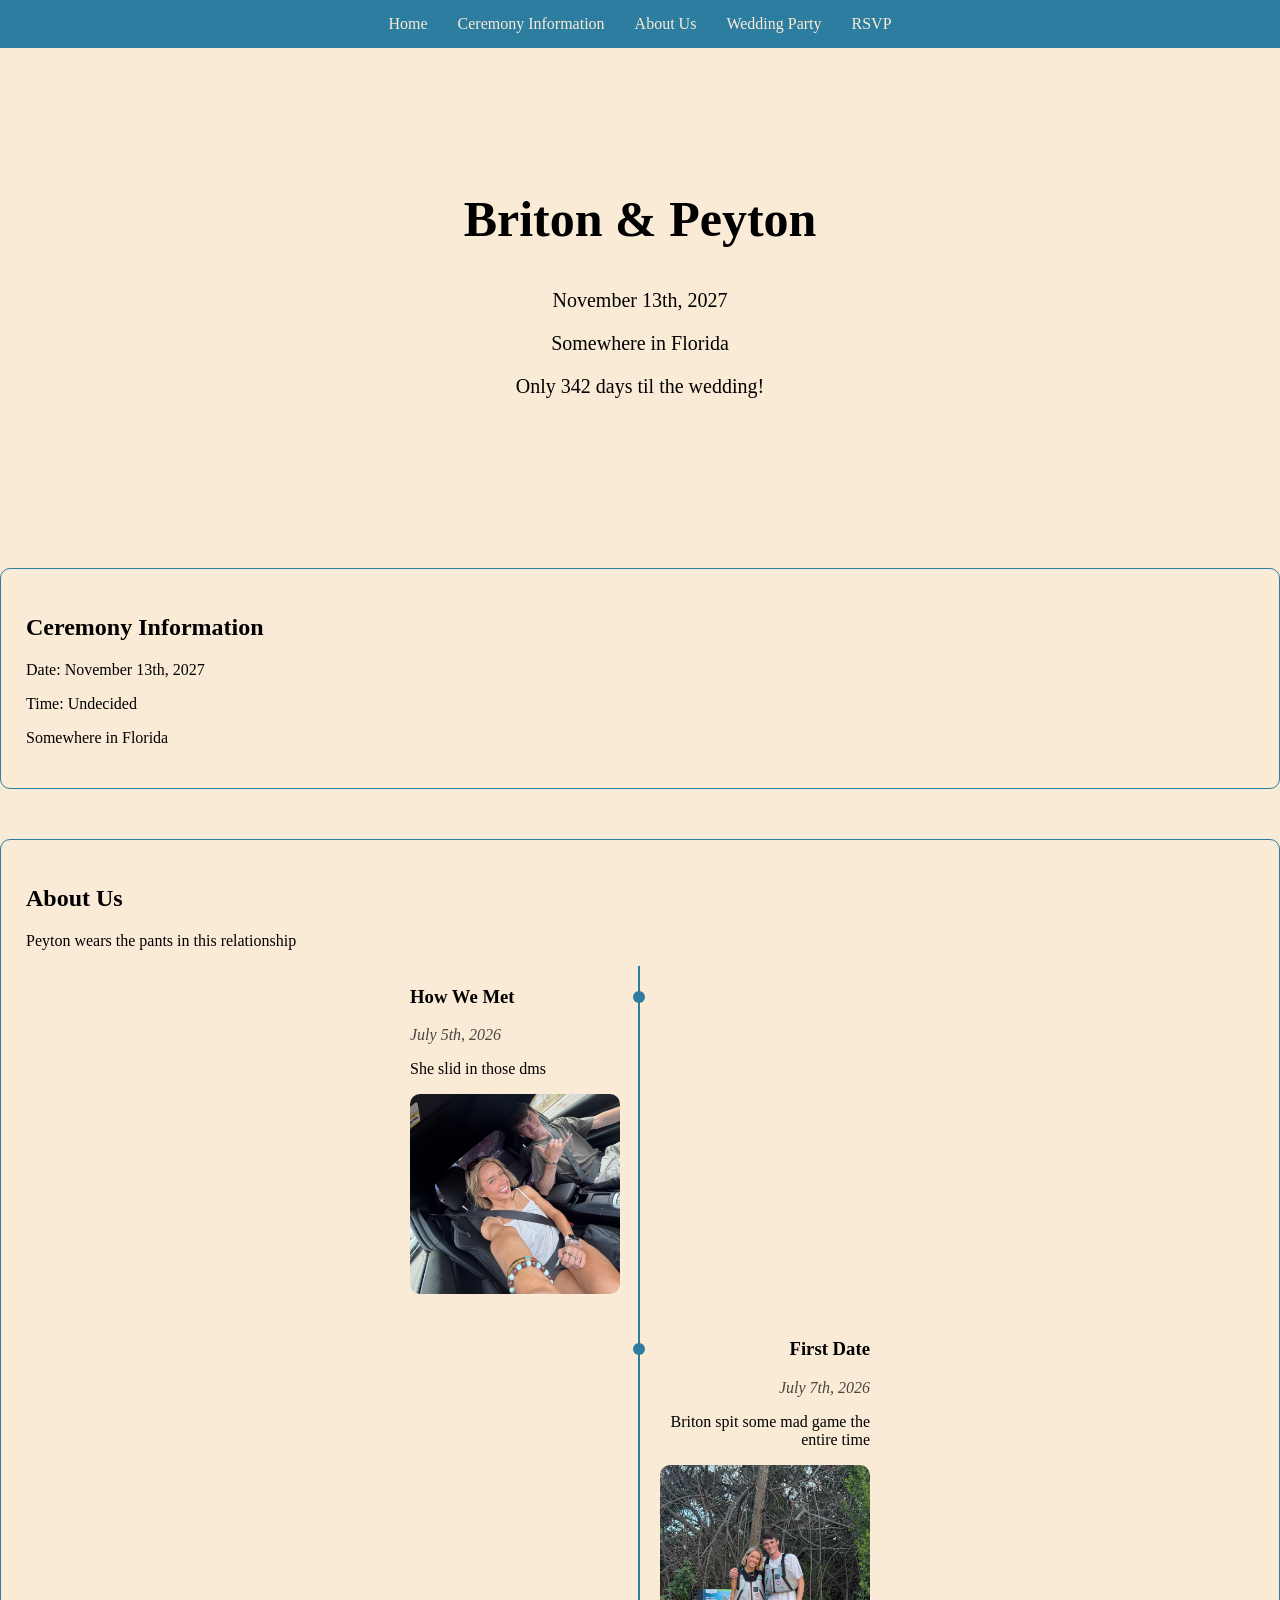
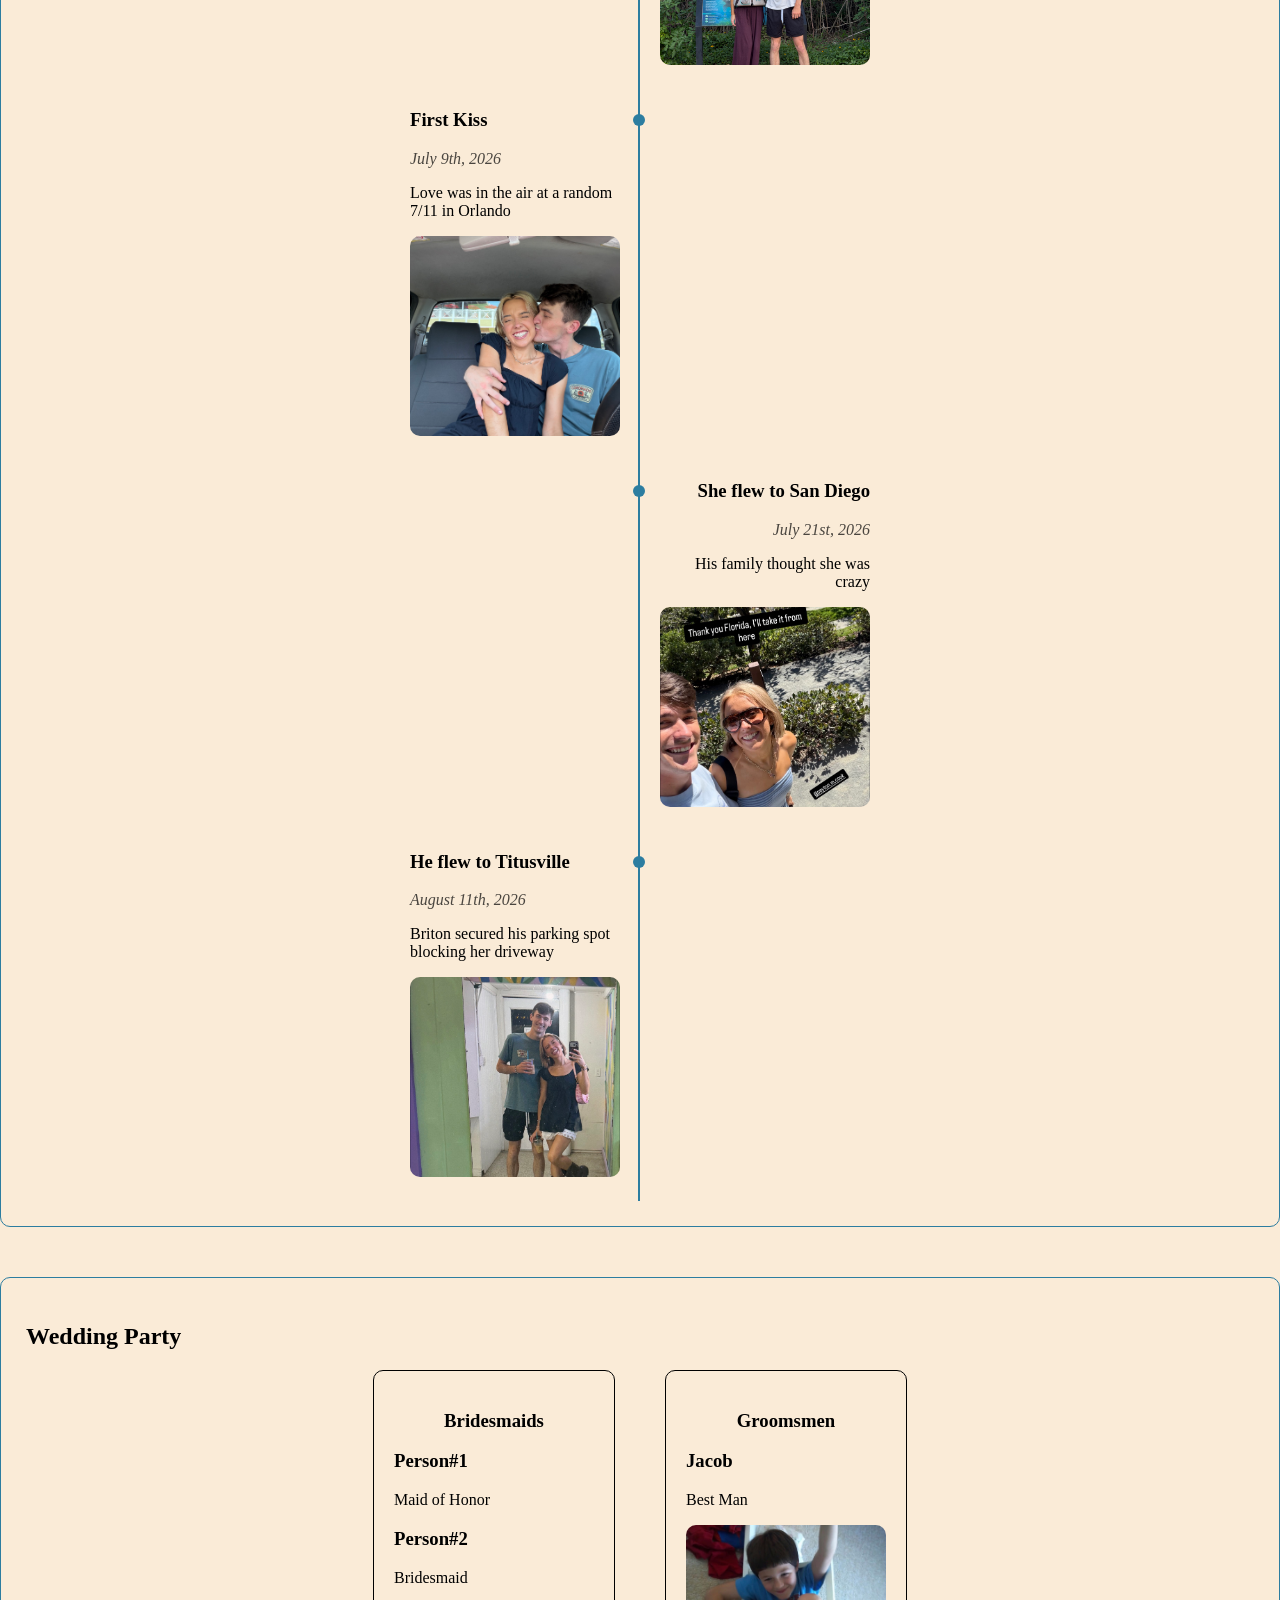
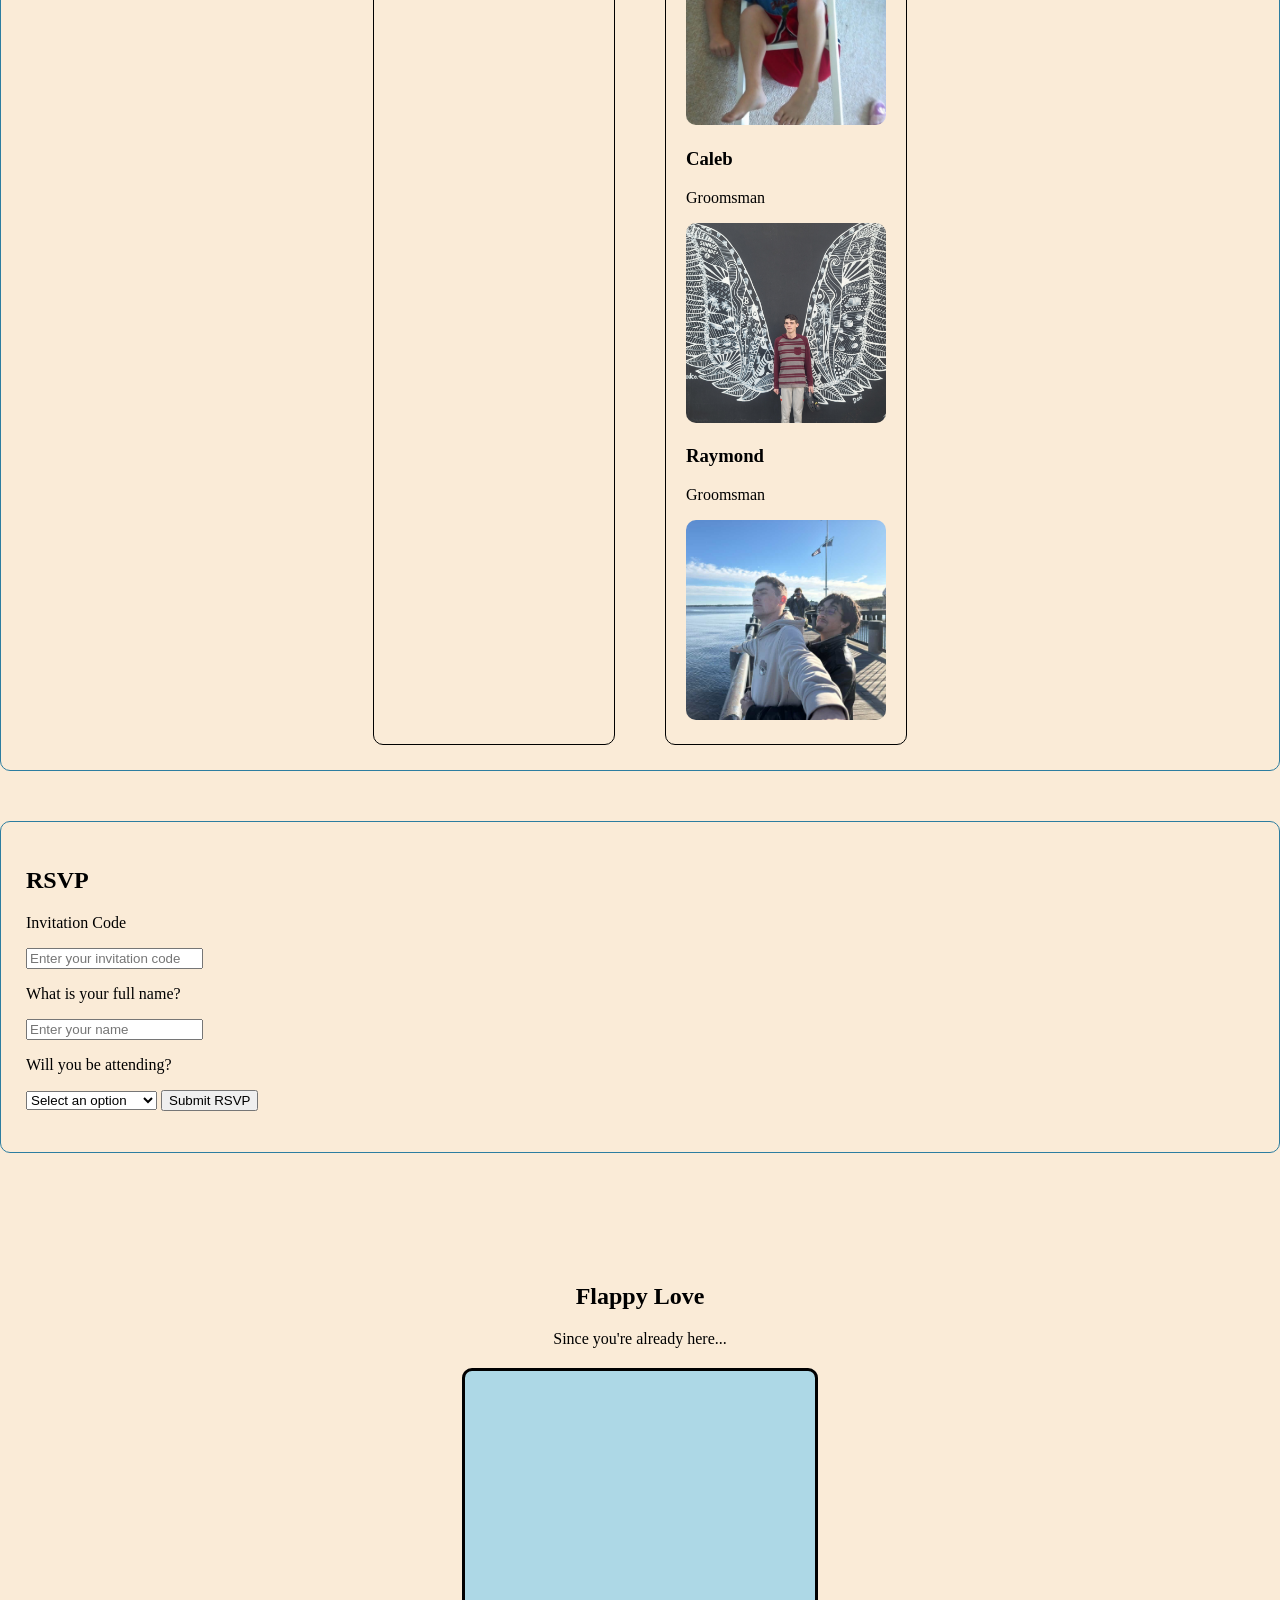
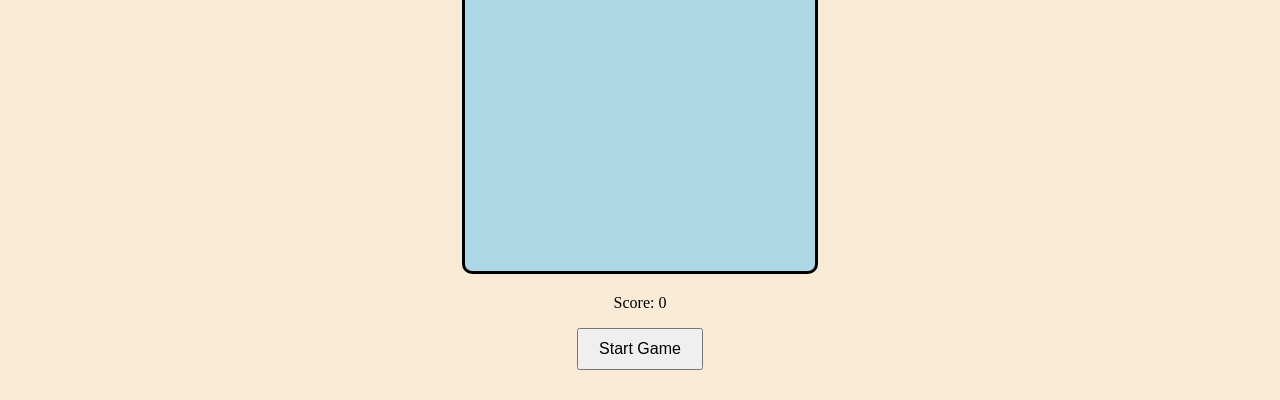
==== commit cfbbd27b: "64321" ====
--- a/index.html
+++ b/index.html
@@ -33,7 +33,7 @@
 <!--CEREMONY INFORMATION-->
 <section id="ceremony">
     <h2>Ceremony Information</h2>
-    <p>Date: November 7th, 2027</p>
+    <p>Date: November 13th, 2027</p>
     <p>Time: Undecided</p>
     <p>Somewhere in Florida</p>
 </section>
@@ -67,7 +67,7 @@
             <img class="timeline-photo san-diego-photo" src="images/instastory1.jpeg" alt="sandiegotrip">
         </div>
         <div class="timeline-event">
-            <h3>He flew to Florida</h3>
+            <h3>He flew to Titusville</h3>
             <p class="timeline-date">August 11th, 2026</p>
             <p>Briton secured his parking spot blocking her driveway</p>
             <img class="timeline-photo san-diego-photo" src="images/instastory2.jpeg" alt="floridatrip">            
@@ -122,17 +122,19 @@
 </section>
 <section id="rsvp">
     <h2>RSVP</h2>
+    <p>Invitation Code</p>
+    <input type="text" id="invitation-code" placeholder="Enter your invitation code">
     <p>What is your full name?</p>
     <input type="text" id="guest-name" placeholder="Enter your name">
     <p>Will you be attending?</p>
     <select id="attending">
-        <option>Select an option</option>
+        <option value = "">Select an option</option>
         <option>Yes</option>
         <option>ABSOLUTELY not</option>
     </select>
     <div id="guest-question">
     <p>How many additional guests are you bringing?</p>
-    <input type="number" id="guest-count">
+    <input type="number" id="guest-count" min="0">
     </div>
     <button id="submit-rsvp">Submit RSVP</button>
     <p id="rsvp-message"></p>
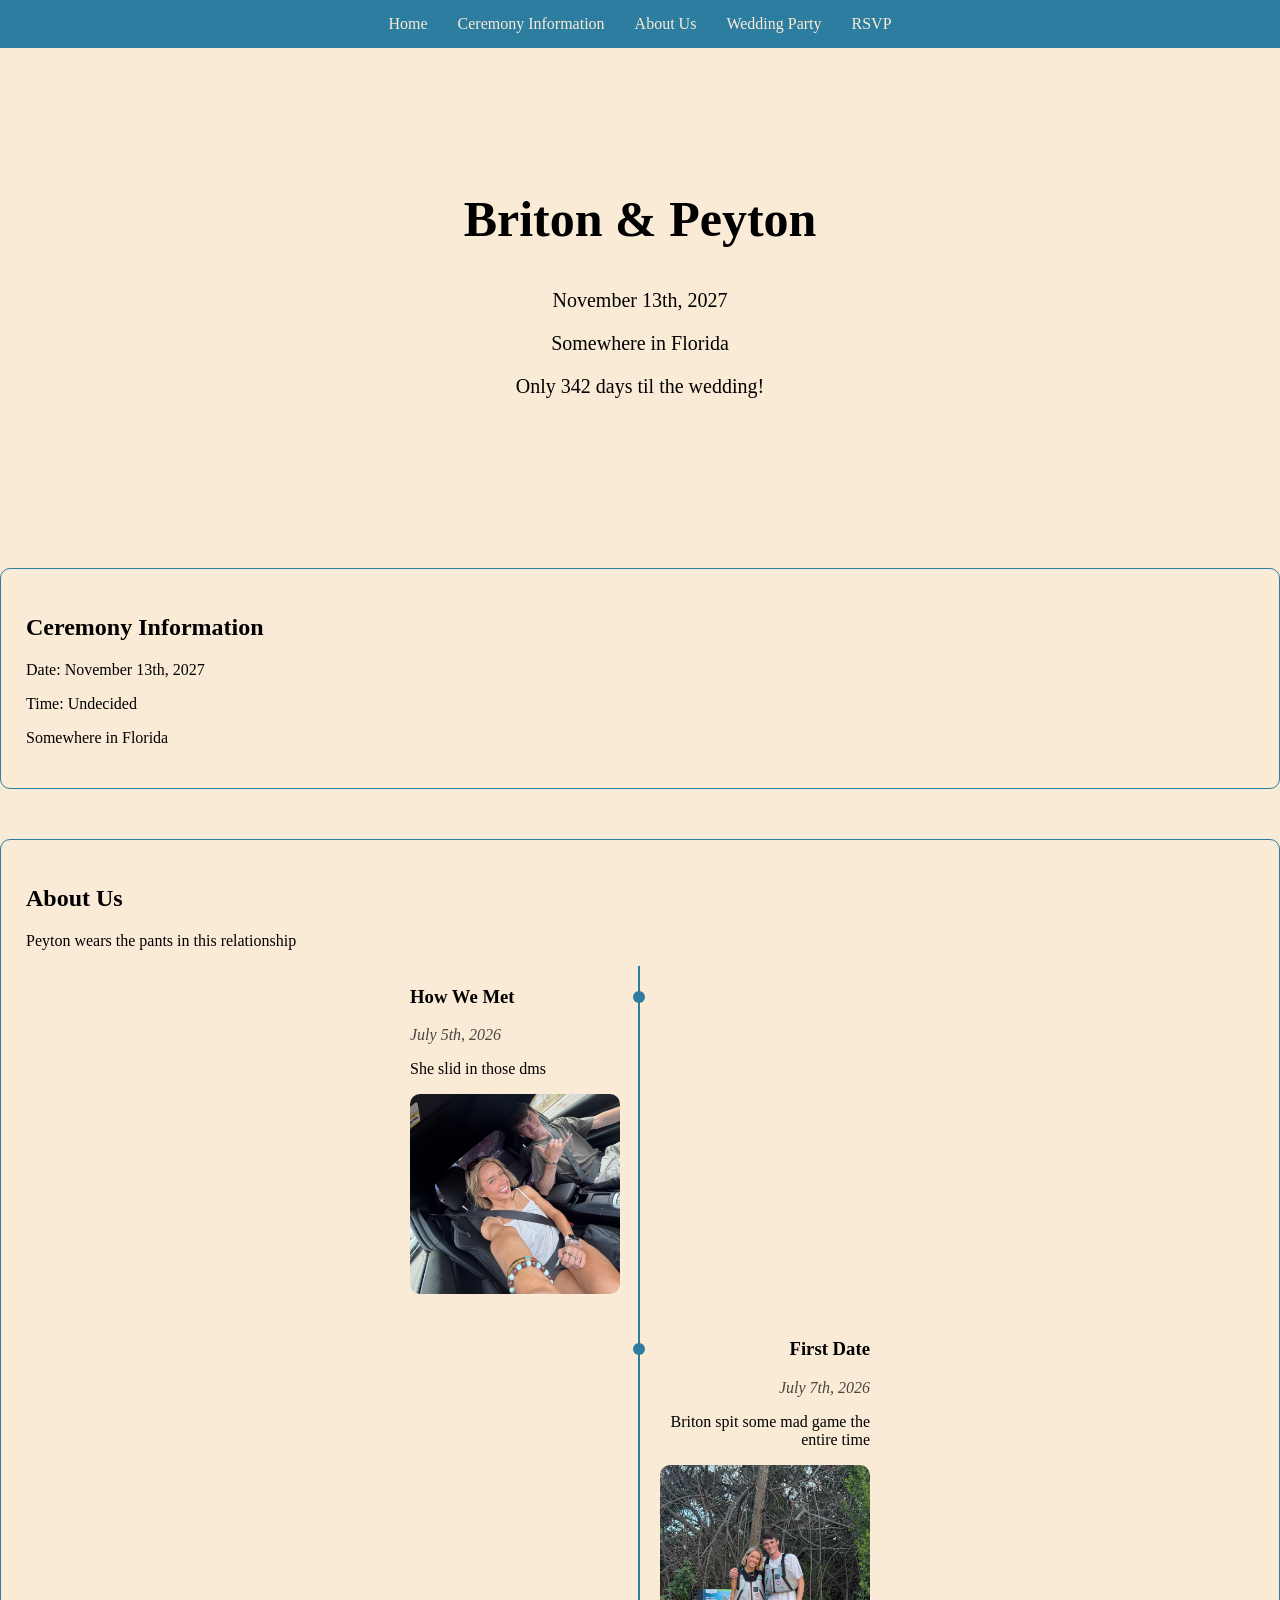
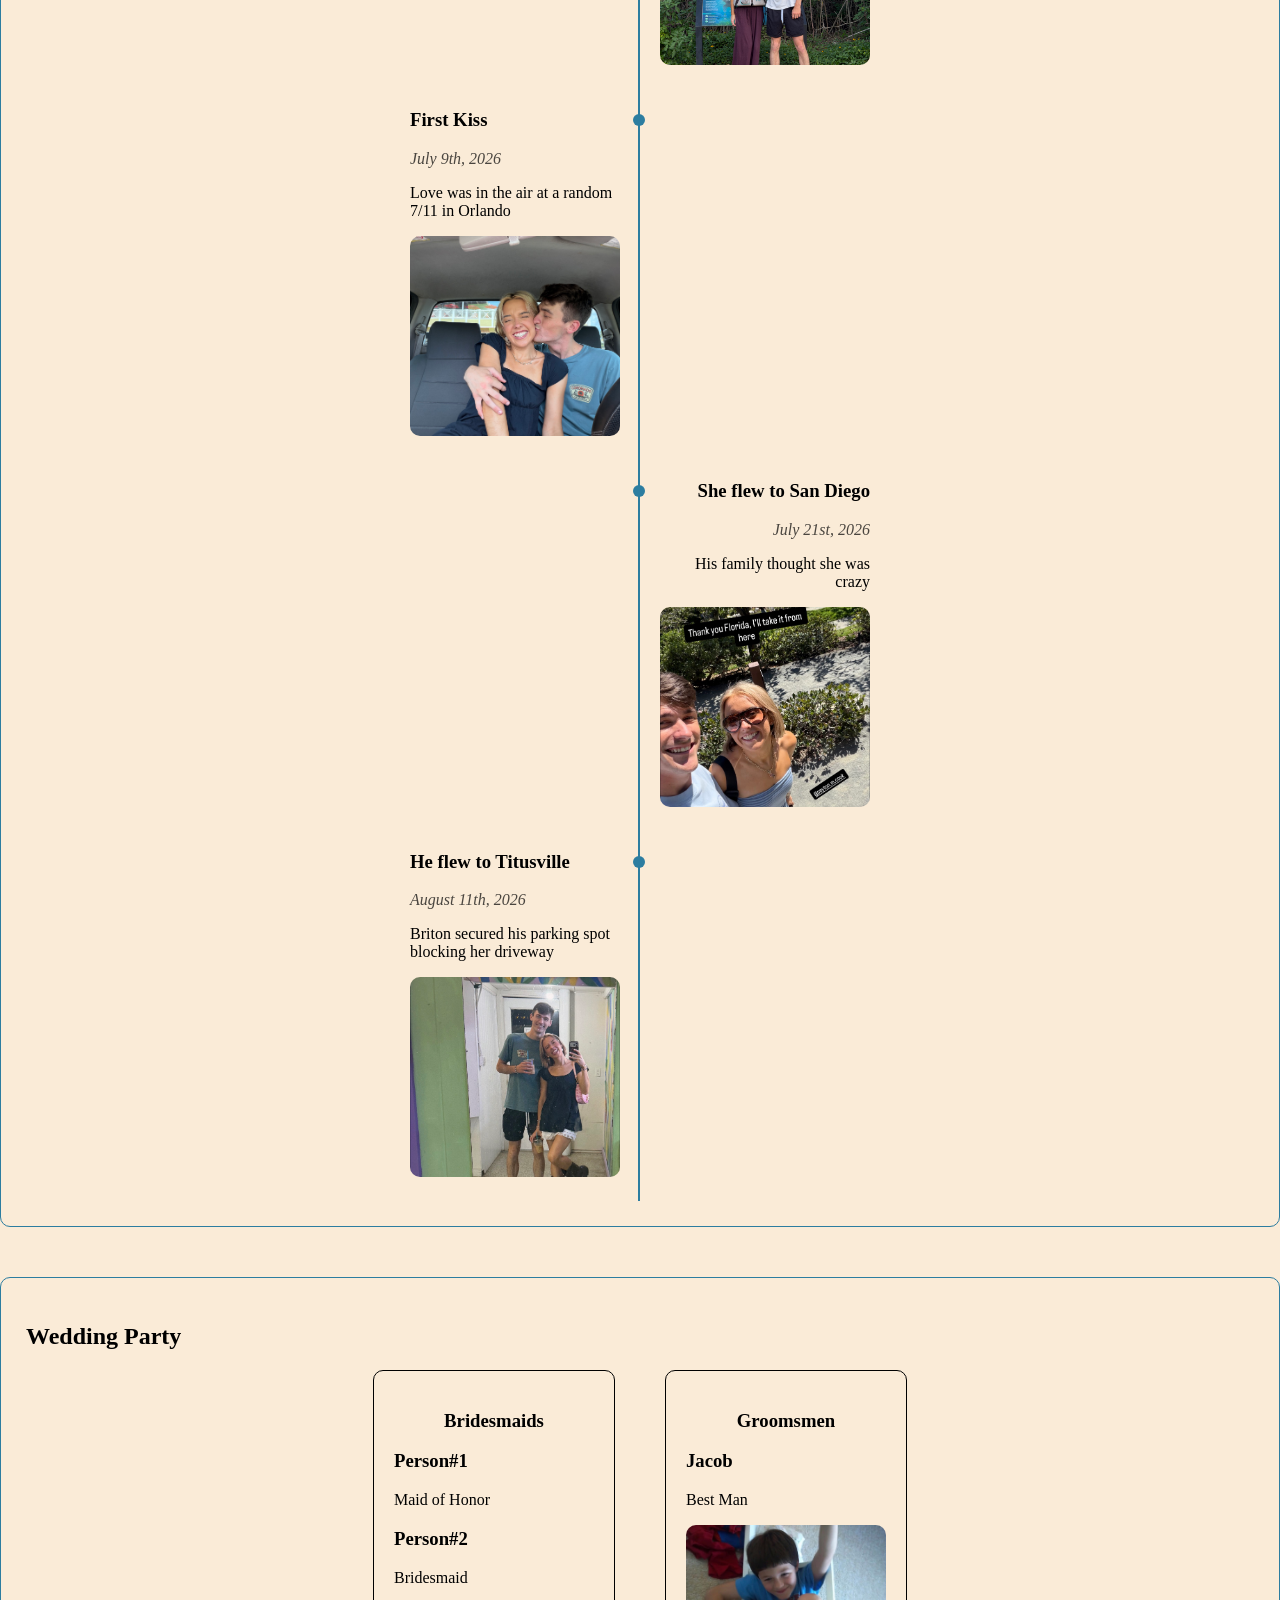
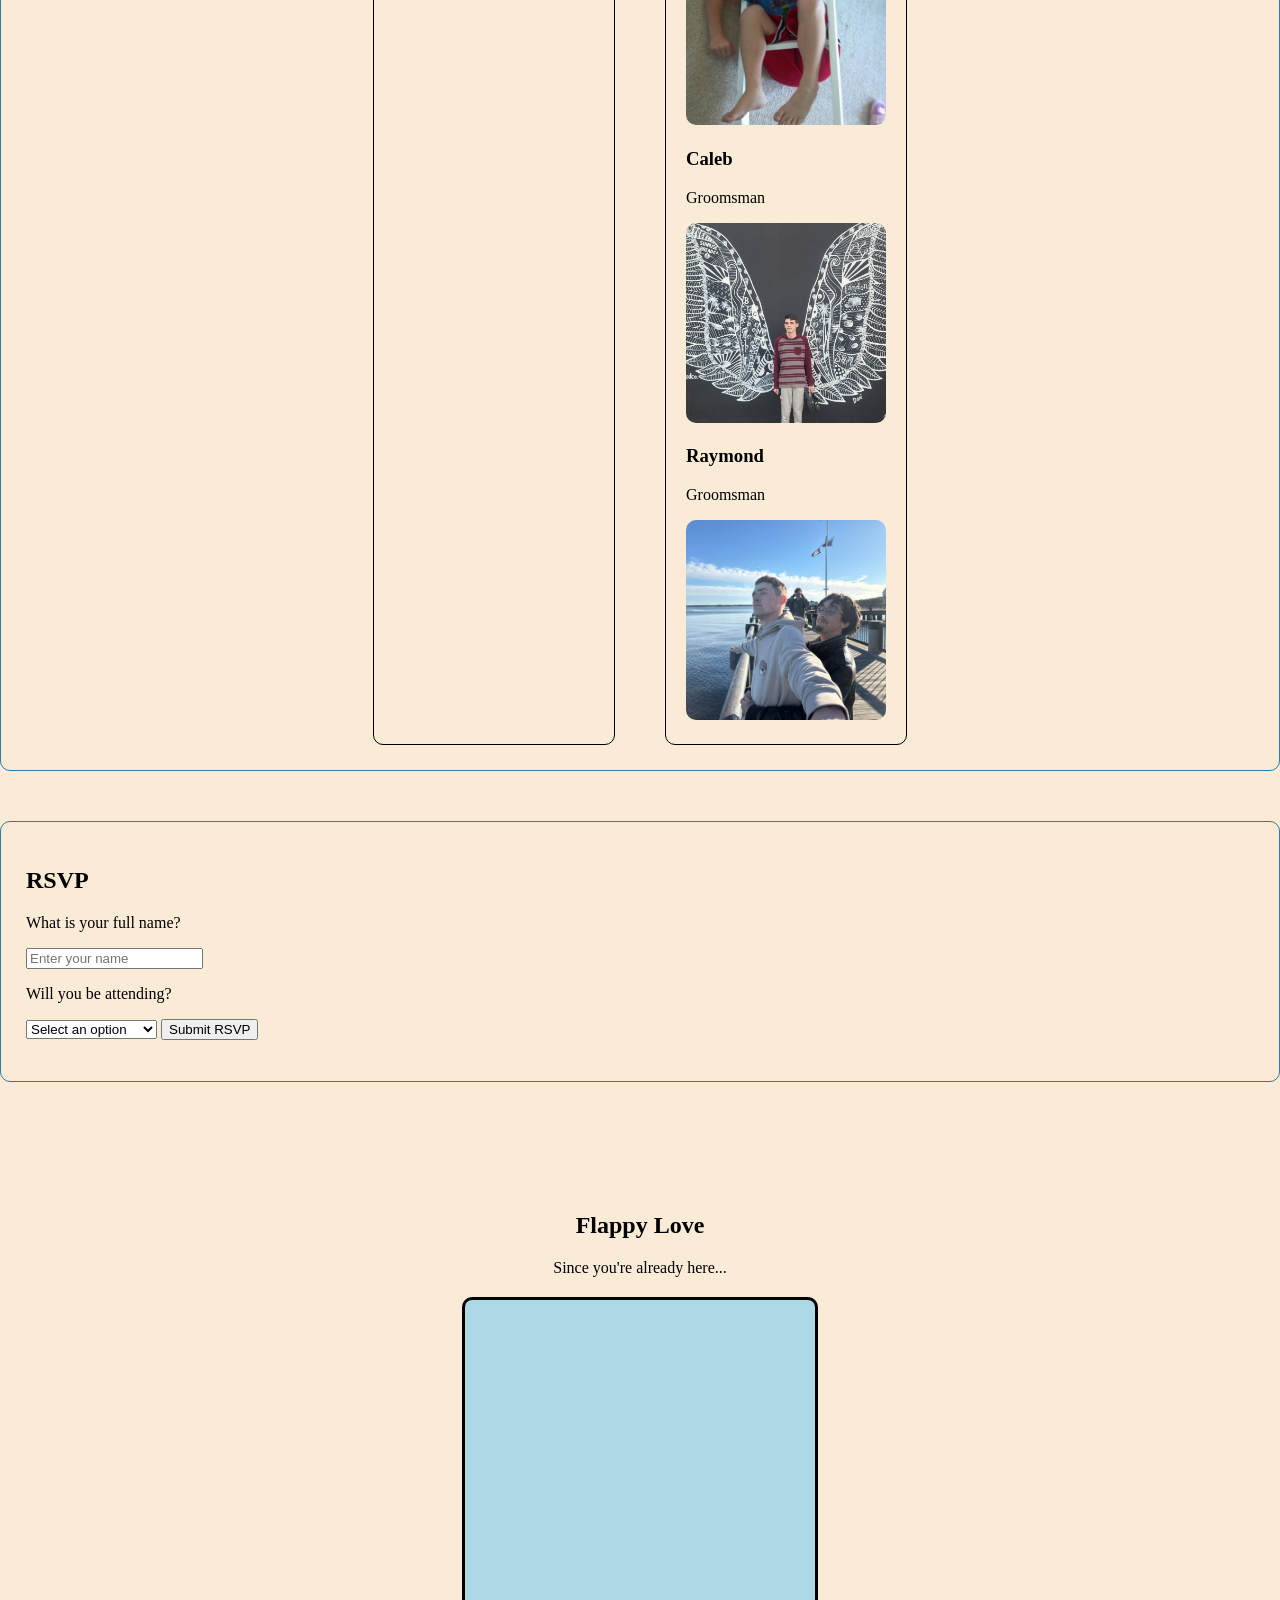
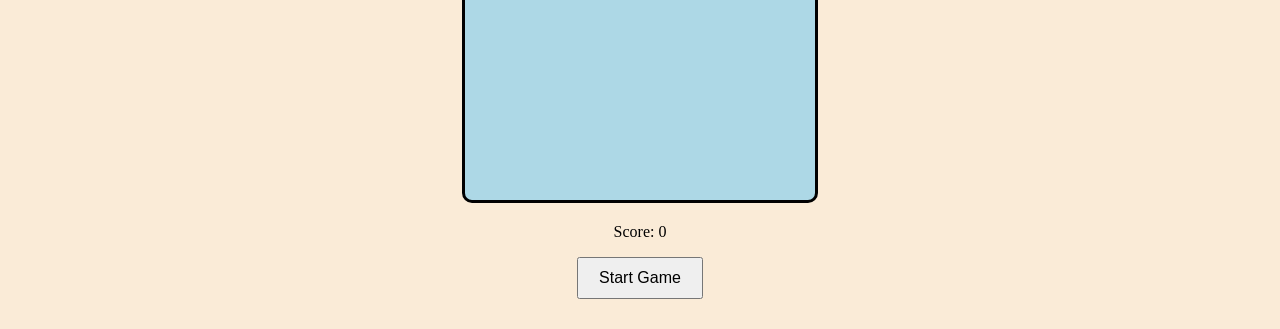
==== commit 57d59f33: "this sucks" ====
--- a/index.html
+++ b/index.html
@@ -122,8 +122,10 @@
 </section>
 <section id="rsvp">
     <h2>RSVP</h2>
+    <!--
     <p>Invitation Code</p>
     <input type="text" id="invitation-code" placeholder="Enter your invitation code">
+    -->
     <p>What is your full name?</p>
     <input type="text" id="guest-name" placeholder="Enter your name">
     <p>Will you be attending?</p>
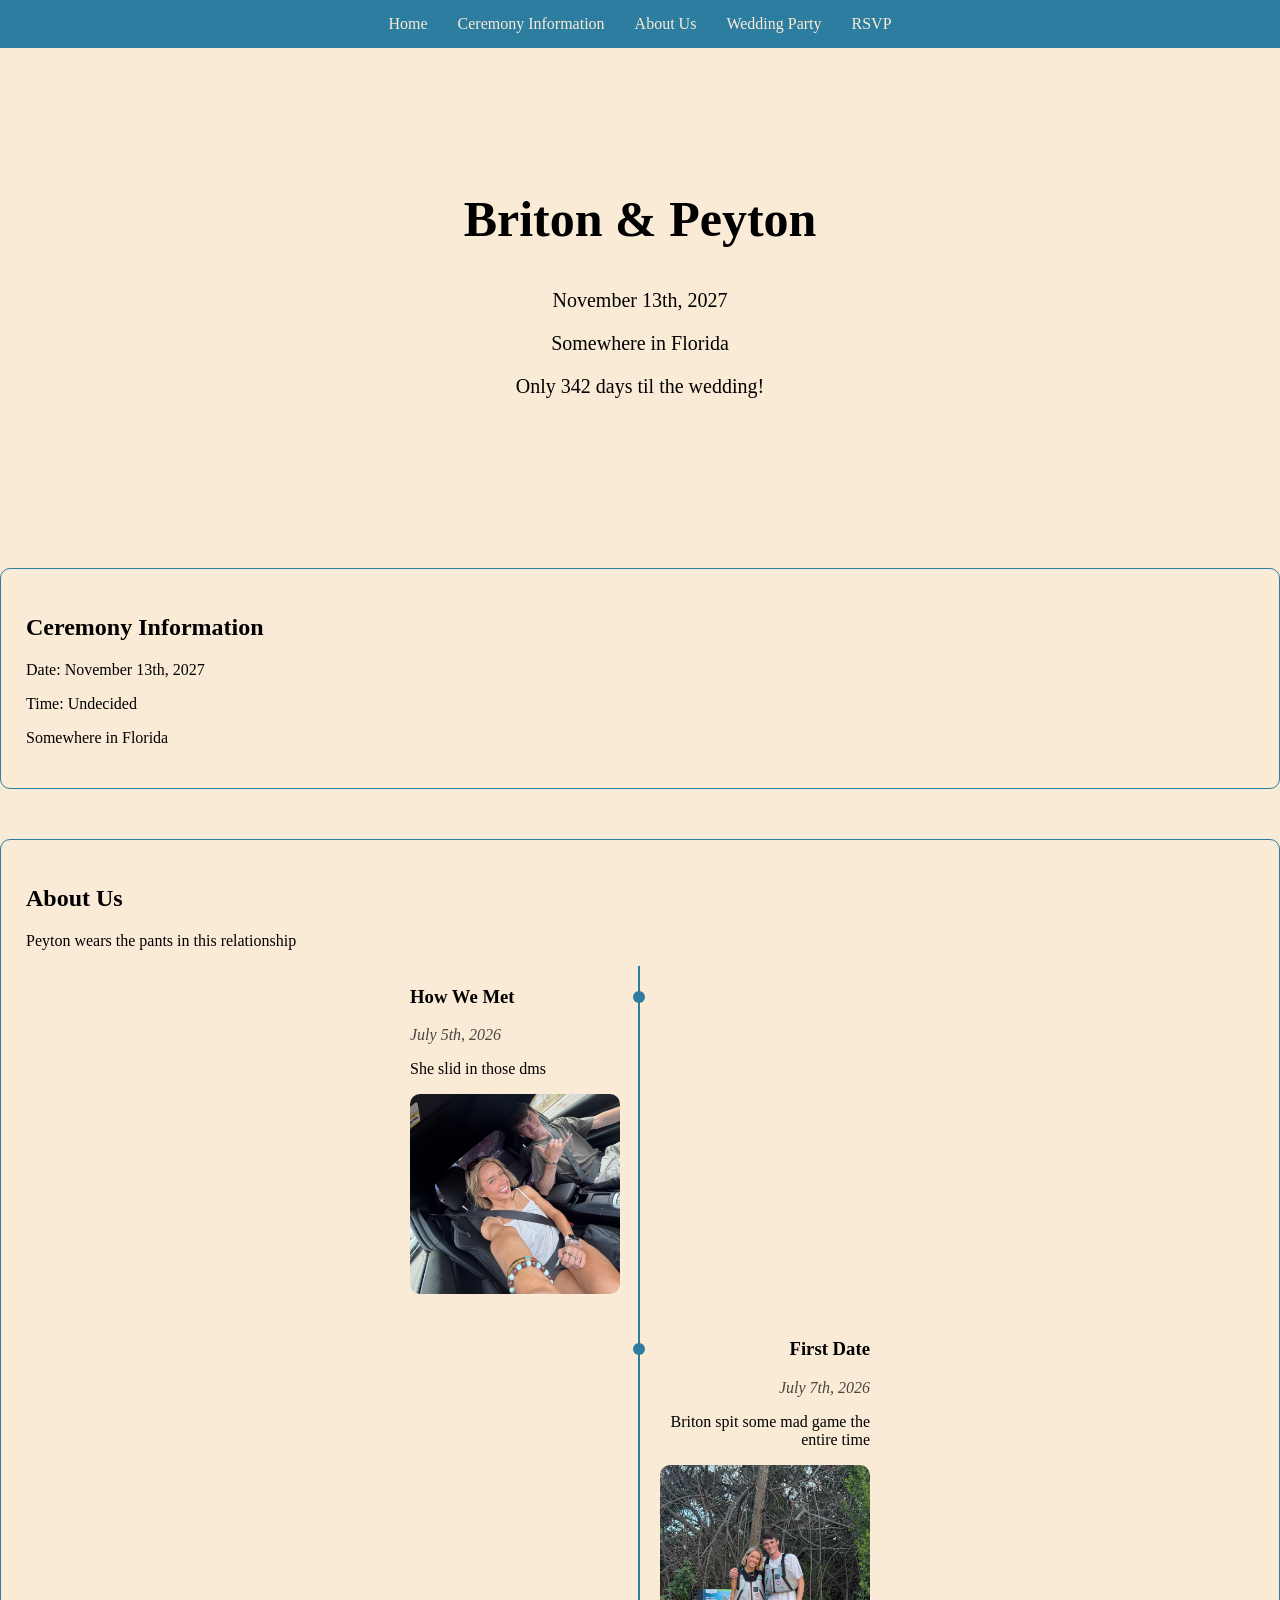
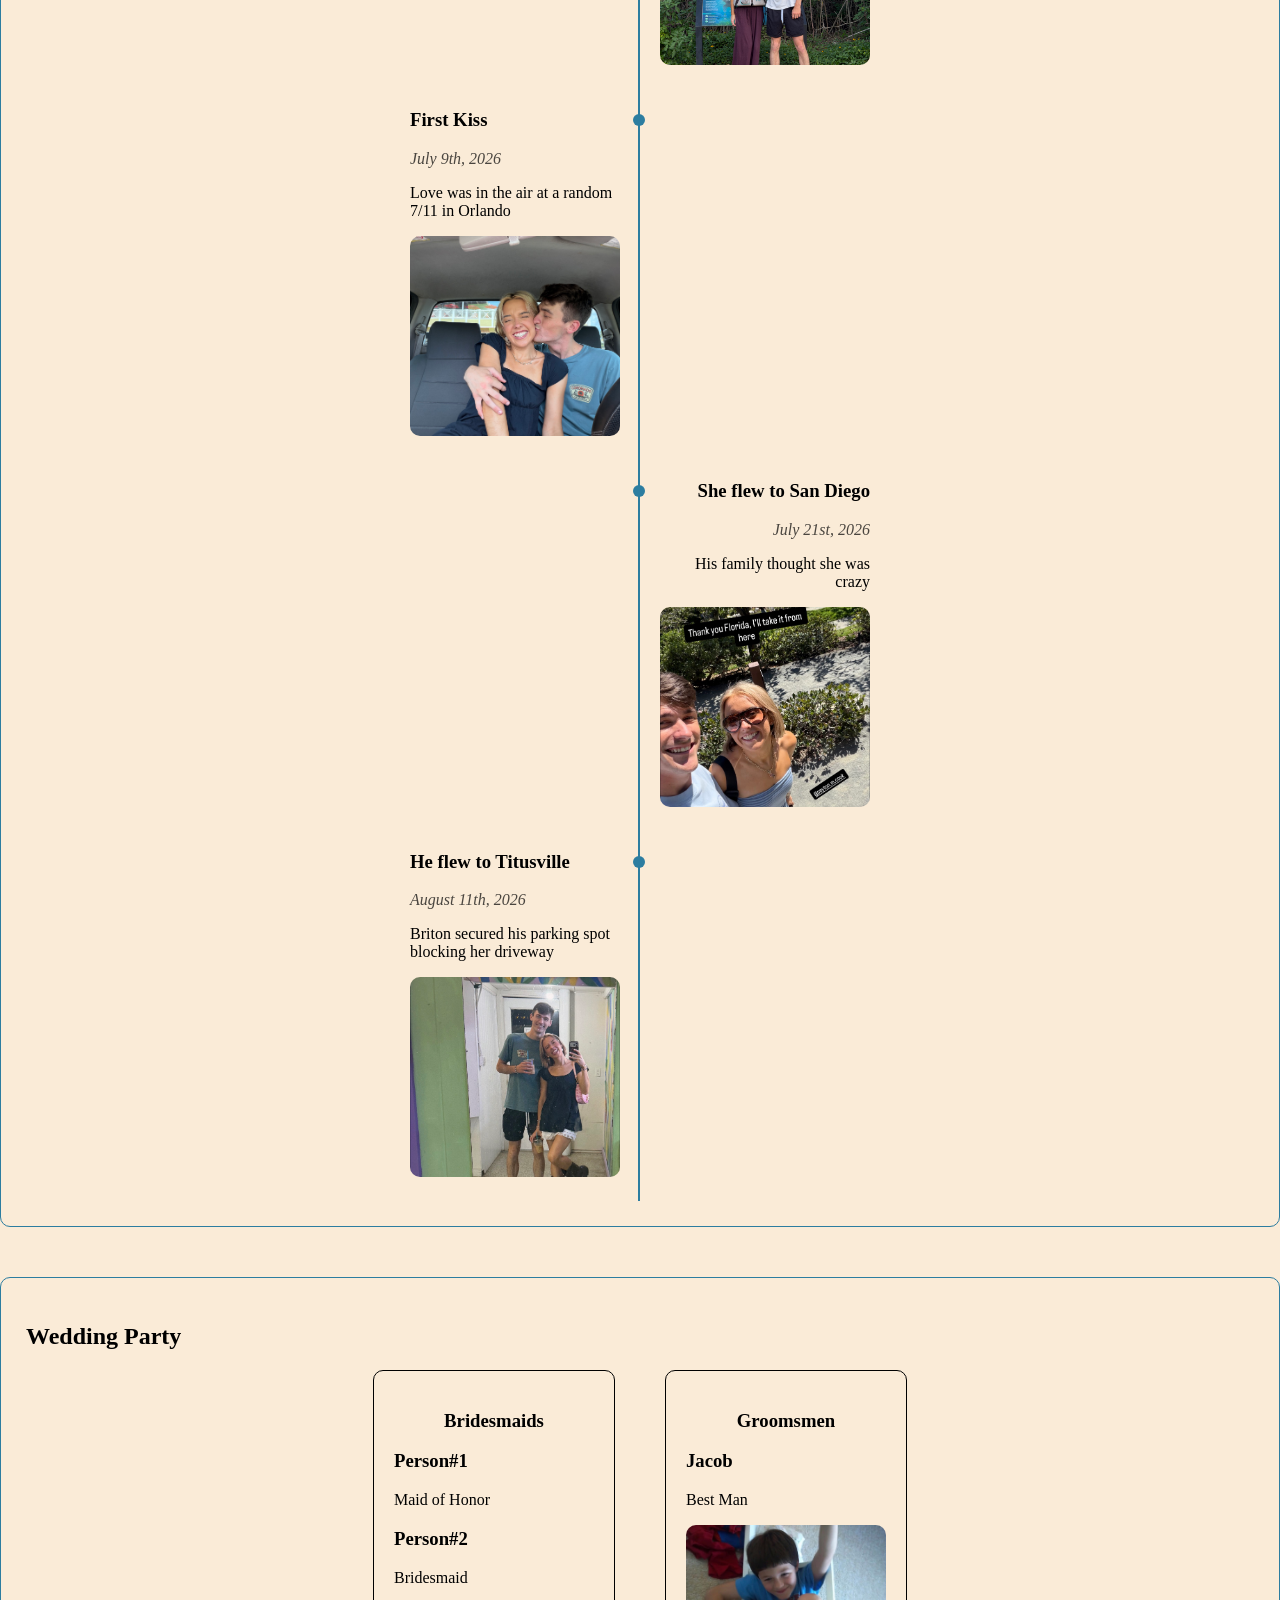
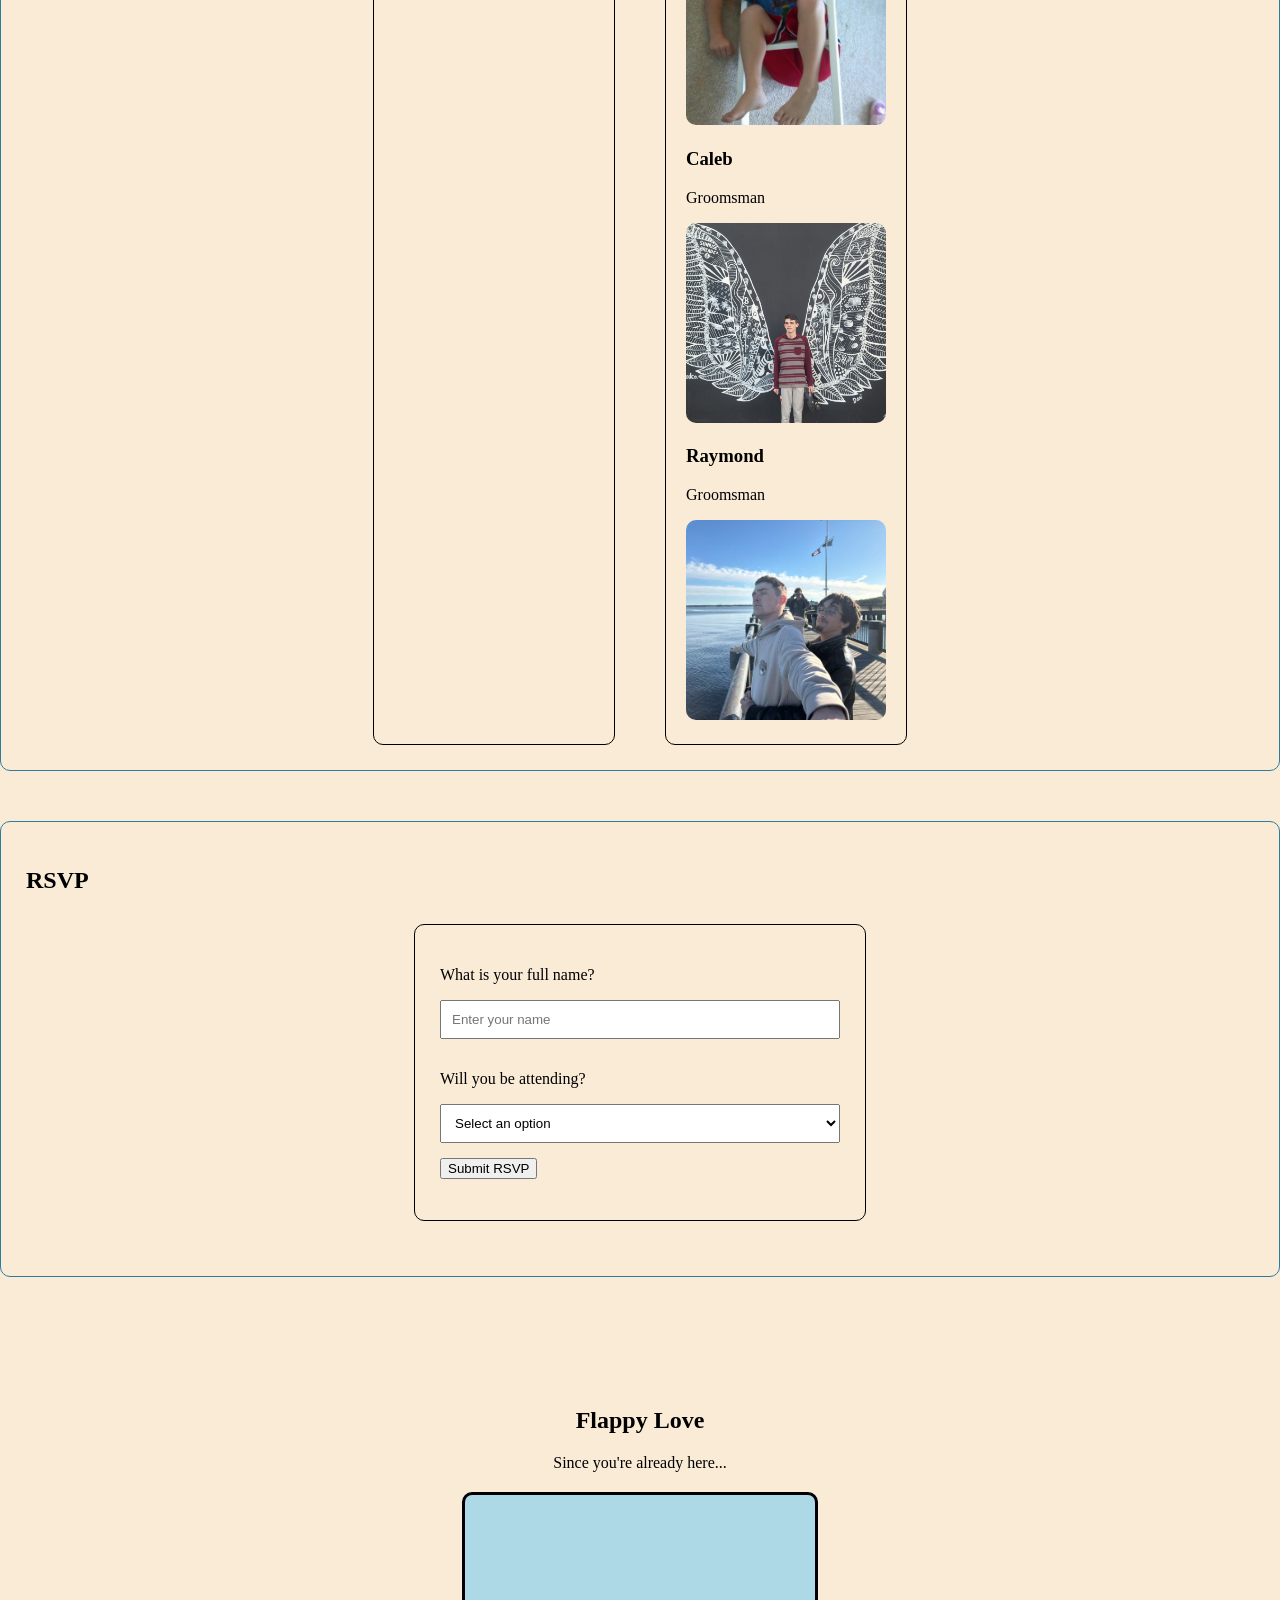
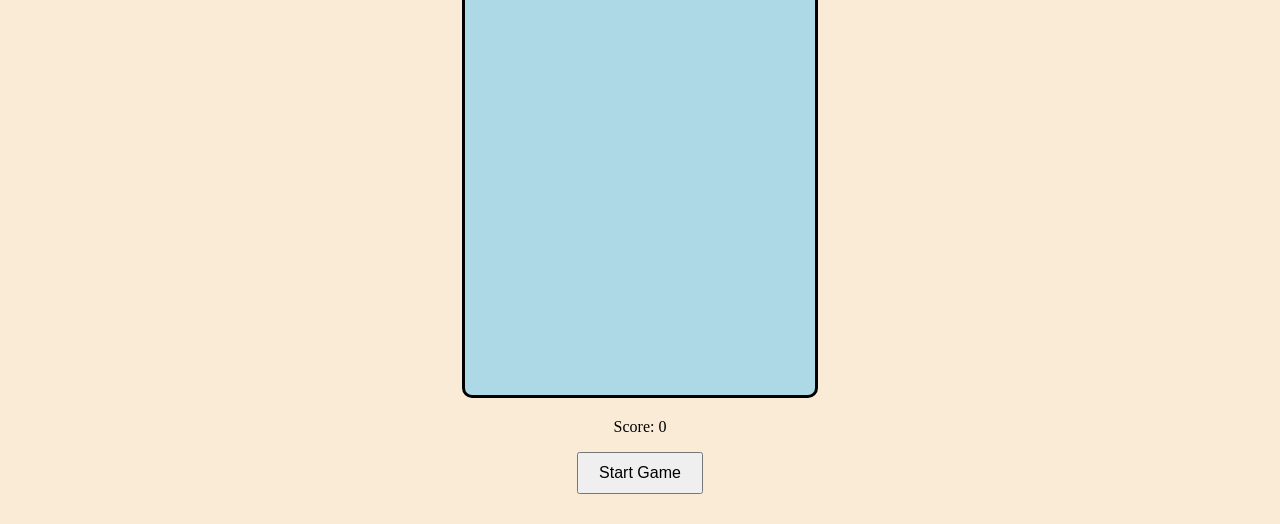
==== commit b744b9fb: "7" ====
--- a/index.html
+++ b/index.html
@@ -122,6 +122,7 @@
 </section>
 <section id="rsvp">
     <h2>RSVP</h2>
+    <div class="rsvp-form">
     <!--
     <p>Invitation Code</p>
     <input type="text" id="invitation-code" placeholder="Enter your invitation code">
@@ -140,6 +141,7 @@
     </div>
     <button id="submit-rsvp">Submit RSVP</button>
     <p id="rsvp-message"></p>
+    </div>
 </section>
 
 
--- a/style.css
+++ b/style.css
@@ -148,6 +148,20 @@
     scroll-behavior: smooth;
     scroll-padding-top: 65px;
 }
+.rsvp-form {
+    max-width: 400px;
+    margin: 30px auto;
+    padding: 25px;
+    border: 1px solid black;
+    border-radius: 10px;
+}
+.rsvp-form input,
+.rsvp-form select {
+    width: 100%;
+    padding: 10px;
+    margin-bottom: 15px;
+    box-sizing: border-box;
+}
 @media (max-width: 600px) {
      html {
         scroll-padding-top: 220px;
